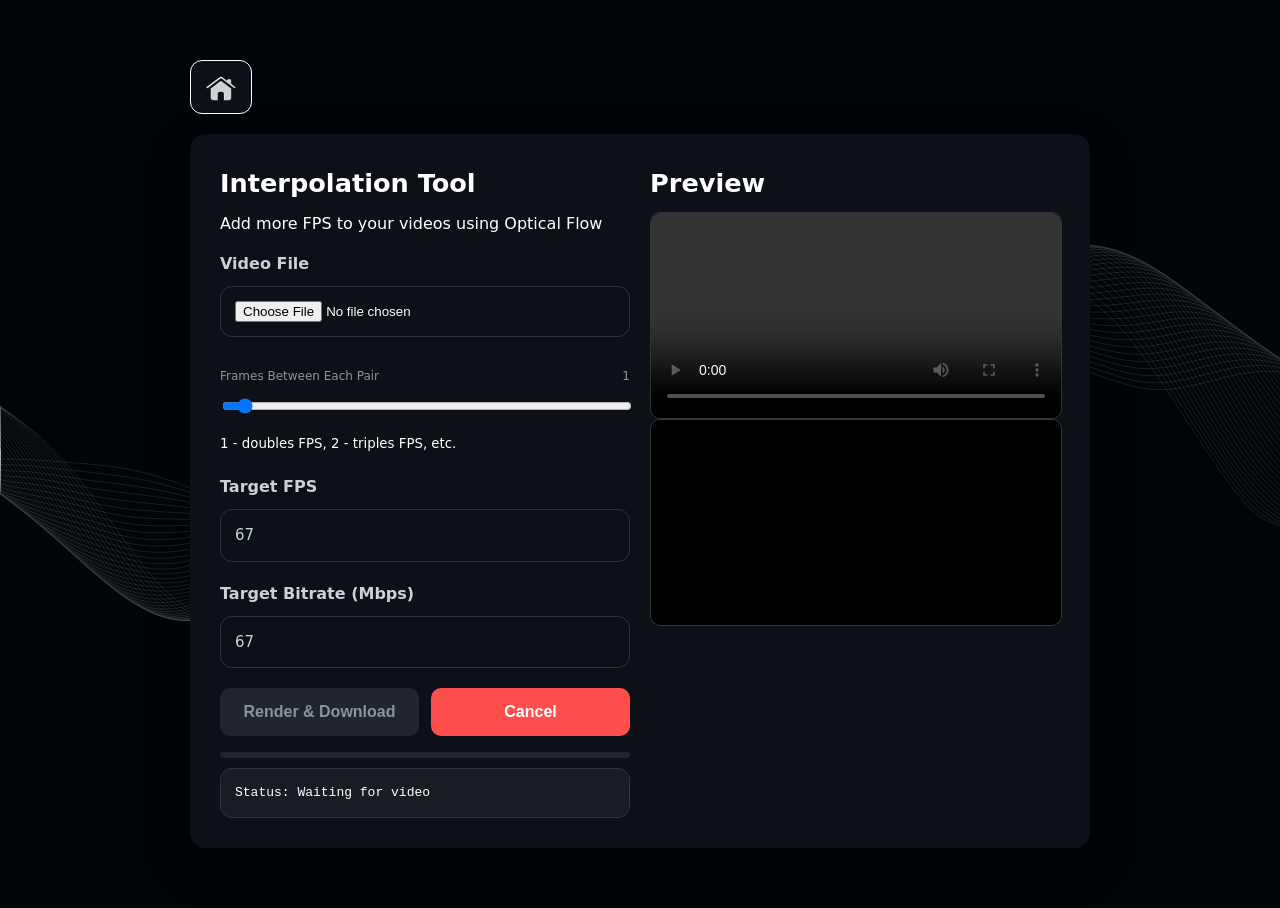
==== interpolation.html @ 07b0de8c "yes" ====
<!DOCTYPE html>
<html lang="en">
<head>
  <meta charset="UTF-8">
  <meta name="viewport" content="width=device-width, initial-scale=1.0">
  <title>voxzymi</title>
  <style>
    body { font-family: Inter, system-ui, sans-serif; line-height: 1.5; max-width: 900px; margin: 40px auto; padding: 20px; background: #010409; color: #ffffff; }
    .home-nav { display: flex; justify-content: flex-start; margin-bottom: 20px; }
    .home-link { display: inline-flex; align-items: center; padding: 10px 14px; border-radius: 12px; background: #0d1117; border: 1px solid #ffffff; color: #ffffff; text-decoration: none; transition: background 0.2s ease, transform 0.2s ease, border-color 0.2s ease; }
    .home-link:hover { background: #161b22; transform: translateY(-1px); border-color: #ffffff; }
    .home-link img { width: 32px; height: auto; filter: invert(1); }
    .container { background: #0d1117; padding: 30px; border-radius: 16px; box-shadow: 0 18px 48px rgba(0, 0, 0, 0.18); }
    .panel { background: transparent; padding: 0; border: none; }
    .panel h1 { margin: 0 0 10px; font-size: 1.6rem; }
    .panel p { margin: 0 0 16px; color: #ffffff; }
    .input-group { margin-bottom: 20px; }
    label { display: block; font-weight: 700; margin-bottom: 10px; color: #c9d1d9; }
    input[type="file"], select, input[type="range"] { width: 100%; padding: 14px; margin-bottom: 10px; border: 1px solid #30363d; border-radius: 12px; box-sizing: border-box; background: #0b1117; color: #ffffff; }
    .display-value { width: 100%; padding: 14px; margin-bottom: 10px; border: 1px solid #30363d; border-radius: 12px; box-sizing: border-box; background: #0b1117; color: #c9d1d9; font-size: 15px; }
    input[type="range"] { height: 24px; cursor: pointer; }
    .control-row { display: flex; flex-wrap: wrap; gap: 12px; align-items: center; }
    .control-row > * { flex: 1 1 180px; }
    button { background: #ffffff; color: #010409; border: none; padding: 15px 18px; border-radius: 10px; cursor: pointer; font-size: 16px; font-weight: 700; transition: background 0.2s ease, transform 0.2s ease, box-shadow 0.2s ease; }
    button:hover:not(:disabled) { background: #f7f7f7; transform: translateY(-1px); box-shadow: 0 12px 24px rgba(255, 255, 255, 0.18); }
    button:disabled { background: #21262d; color: #8b949e; cursor: not-allowed; box-shadow: none; transform: none; }
    button.danger { background: #ff4e4e; color: #ffffff; }
    button.danger:hover:not(:disabled) { background: #ff6666; }
    video, canvas { width: 100%; max-height: 520px; border-radius: 10px; background: #000; border: 1px solid #30363d; display: block; }
    .status { font-family: monospace; padding: 14px; border-radius: 12px; background: rgba(255,255,255,0.05); border: 1px solid #30363d; color: #ffffff; white-space: pre-wrap; }
    .slider-label { display: flex; justify-content: space-between; font-size: 12px; color: #8b949e; margin-bottom: 4px; }
    .progress-bar-wrap { height: 6px; background: #21262d; border-radius: 3px; margin: 10px 0; overflow: hidden; }
    .progress-bar { height: 100%; width: 0%; background: #ffffff; border-radius: 3px; transition: width 0.1s; }
    .background-canvas {
      position: fixed;
      inset: 0;
      width: 100%;
      height: 100%;
      z-index: -1;
      pointer-events: none;
      background: transparent;
      max-height: none;
      border: none;
      border-radius: 0;
    }
    @media (min-width: 900px) { .container { display: grid; grid-template-columns: 1fr 1fr; gap: 20px; } }
  </style>
</head>
<body>
<canvas id="backgroundCanvas" class="background-canvas"></canvas>

<div class="home-nav">
  <a href="index.html" class="home-link">
    <img src="logo/home.png" alt="Home">
  </a>
</div>

<div class="container">
  <div class="panel">
    <h1>Interpolation Tool</h1>
    <p>Add more FPS to your videos using Optical Flow</p>

    <div class="input-group">
      <label for="videoUpload">Video File</label>
      <input id="videoUpload" type="file" accept="video/*">
    </div>

    

    <div class="input-group">
      <div class="slider-label">
        <span>Frames Between Each Pair</span>
        <span id="extraFramesValue">1</span>
      </div>
      <input id="extraFrames" type="range" min="1" max="7" step="1" value="1">
      <small style="color:#ffffff;">
        1 - doubles FPS, 2 - triples FPS, etc.
      </small>
    </div>

    <div class="input-group">
      <label for="sourceFpsDisplay">Target FPS</label>
      <div id="sourceFpsDisplay" class="display-value">67</div>
    </div>

    <div class="input-group">
      <label for="bitrateDisplay">Target Bitrate (Mbps)</label>
      <div id="bitrateDisplay" class="display-value">67</div>
    </div>

    <div class="control-row" style="margin-bottom:16px;">
      <button id="renderBtn" disabled>Render &amp; Download</button>
      <button id="cancelBtn" disabled class="danger">Cancel</button>
    </div>

    <div class="progress-bar-wrap"><div class="progress-bar" id="progressBar"></div></div>
    <div class="status" id="statusText">Status: Waiting for video</div>
  </div>

  <div class="panel">
    <h1>Preview</h1>
    
    <video id="videoPlayer" controls playsinline></video>
    <canvas id="workCanvas" hidden></canvas>
  </div>
</div>

<script src="webm-muxer.js"></script>
<script>
  const videoUpload   = document.getElementById('videoUpload');
  const extraFrames   = document.getElementById('extraFrames');
  const extraFramesVal= document.getElementById('extraFramesValue');
  const bitrateDisplay= document.getElementById('bitrateDisplay');
  const sourceFpsDisplay = document.getElementById('sourceFpsDisplay');
  const renderBtn     = document.getElementById('renderBtn');
  const cancelBtn     = document.getElementById('cancelBtn');
  const statusText    = document.getElementById('statusText');
  const progressBar   = document.getElementById('progressBar');
  const videoPlayer   = document.getElementById('videoPlayer');
  const workCanvas    = document.getElementById('workCanvas');
  const ctx           = workCanvas.getContext('2d');

  const hiddenVideo = document.createElement('video');
  hiddenVideo.playsInline = true;
  hiddenVideo.muted = true;
  hiddenVideo.crossOrigin = 'anonymous';
  hiddenVideo.style.display = 'none';
  document.body.appendChild(hiddenVideo);

  let videoURL = null;
  let cancelled = false;
  let detectedFps = 30;
  let originalBitrate = 50;
  let decodedAudioBuffer = null;
  const supportsWebCodecs = typeof VideoEncoder !== 'undefined' &&
    typeof AudioEncoder !== 'undefined' &&
    typeof VideoFrame !== 'undefined' &&
    typeof WebMMuxer !== 'undefined';

  function setStatus(msg) { statusText.textContent = 'Status: ' + msg; }
  function setProgress(p) { progressBar.style.width = Math.min(100, Math.max(0, p * 100)).toFixed(1) + '%'; }

  async function decodeAudioFile(file) {
    const arrayBuffer = await file.arrayBuffer();
    const context = new AudioContext();
    try {
      return await context.decodeAudioData(arrayBuffer);
    } finally {
      context.close();
    }
  }

  async function resampleAudioBuffer(buffer, targetRate) {
    if (buffer.sampleRate === targetRate) return buffer;
    const offline = new OfflineAudioContext(buffer.numberOfChannels, Math.ceil(buffer.duration * targetRate), targetRate);
    const source = offline.createBufferSource();
    source.buffer = buffer;
    source.connect(offline.destination);
    source.start(0);
    return offline.startRendering();
  }

  function createAudioDataChunk(buffer, offset, frameCount, timestamp) {
    const channels = buffer.numberOfChannels;
    const interleaved = new Float32Array(frameCount * channels);
    for (let i = 0; i < frameCount; i++) {
      for (let c = 0; c < channels; c++) {
        interleaved[i * channels + c] = buffer.getChannelData(c)[offset + i];
      }
    }
    return new AudioData({
      format: 'f32',
      sampleRate: buffer.sampleRate,
      numberOfChannels: channels,
      numberOfFrames: frameCount,
      timestamp,
      data: interleaved
    });
  }

  async function encodeAudioBuffer(buffer, muxer) {
    const sampleRate = 48000;
    const target = buffer.sampleRate === sampleRate ? buffer : await resampleAudioBuffer(buffer, sampleRate);
    const channels = target.numberOfChannels;
    const chunkSize = 2048;

    const audioEncoder = new AudioEncoder({
      output: (chunk, meta) => muxer.addAudioChunk(chunk, meta),
      error: (e) => console.error('AudioEncoder error', e)
    });

    audioEncoder.configure({
      codec: 'opus',
      sampleRate,
      numberOfChannels: channels,
      bitrate: 128000
    });

    const frames = target.length;
    for (let offset = 0; offset < frames; offset += chunkSize) {
      const frameCount = Math.min(chunkSize, frames - offset);
      const timestamp = Math.round((offset / sampleRate) * 1_000_000);
      const audioData = createAudioDataChunk(target, offset, frameCount, timestamp);
      audioEncoder.encode(audioData);
      audioData.close();
    }

    await audioEncoder.flush();
    audioEncoder.close();
  }

  function lockButtonsAtStartup() {
    renderBtn.disabled = true;
    cancelBtn.disabled = true;
    setStatus('Loading');

    const unlock = () => {
      renderBtn.disabled = !videoUpload.files.length;
      cancelBtn.disabled = true;
      setStatus('Waiting for video');
    };

    if (document.readyState === 'complete') {
      unlock();
    } else {
      window.addEventListener('load', unlock, { once: true });
    }
  }

  lockButtonsAtStartup();

  function once(el, evt) {
    return new Promise((resolve, reject) => {
      const ok  = () => { el.removeEventListener(evt,   ok);  el.removeEventListener('error', err); resolve(); };
      const err = () => { el.removeEventListener(evt,   ok);  el.removeEventListener('error', err); reject(new Error('media error')); };
      el.addEventListener(evt,   ok);
      el.addEventListener('error', err);
    });
  }

  extraFrames.addEventListener('input', () => {
    bitrateDisplay.textContent = (parseInt(extraFrames.value) + 1) * originalBitrate;
    extraFramesVal.textContent = extraFrames.value;
  });

  videoUpload.addEventListener('change', async () => {
    const file = videoUpload.files[0];
    if (!file) return;
    if (videoURL) URL.revokeObjectURL(videoURL);
    videoURL = URL.createObjectURL(file);

    videoPlayer.src = videoURL;
    hiddenVideo.src = videoURL;

    setStatus('Loading metadata…');
    setProgress(0);

    try {
      await once(videoPlayer, 'loadedmetadata');
      await once(hiddenVideo, 'loadedmetadata');
      decodedAudioBuffer = await decodeAudioFile(file);
    } catch (error) {
      decodedAudioBuffer = null;
    }

    workCanvas.width  = videoPlayer.videoWidth;
    workCanvas.height = videoPlayer.videoHeight;

    detectedFps = await estimateVideoFramerate(hiddenVideo);
    sourceFpsDisplay.textContent = detectedFps.toFixed(1);
    const estimatedBitrate = estimateBitrateMbps(file, hiddenVideo.duration);
    originalBitrate = estimatedBitrate;
    bitrateDisplay.textContent = originalBitrate * (parseInt(extraFrames.value) + 1);

    setStatus(`Loaded: ${file.name}  |  ${hiddenVideo.videoWidth}×${hiddenVideo.videoHeight}  |  ${hiddenVideo.duration.toFixed(2)}s | Input bitrate: ${originalBitrate} Mbps`);
    renderBtn.disabled = false;
  });

  cancelBtn.addEventListener('click', () => {
    cancelled = true;
    cancelBtn.disabled = true;
    setStatus('Cancelling render');
  });

  renderBtn.addEventListener('click', startRender);

  async function startRender() {
    if (!videoURL) { setStatus('Please load a video first'); return; }

    cancelled = false;
    renderBtn.disabled = true;
    cancelBtn.disabled = false;
    setProgress(0);

    const extra         = parseInt(extraFrames.value, 10);
    const srcFps         = detectedFps || 30;
    const outFps         = srcFps * (extra + 1);

    const preserveBitrate = Math.round(originalBitrate * outFps / srcFps);
    bitrateDisplay.textContent = preserveBitrate;

    setStatus(`Starting render…\nUsing bitrate: ${preserveBitrate} Mbps`);

    const W = hiddenVideo.videoWidth;
    const H = hiddenVideo.videoHeight;
    const duration  = hiddenVideo.duration;
    const totalSrc  = Math.round(duration * srcFps);

    const capCanvas = document.createElement('canvas');
    capCanvas.width = W; capCanvas.height = H;
    const capCtx    = capCanvas.getContext('2d');

    const frames = [];

    for (let i = 0; i <= totalSrc; i++) {
      if (cancelled) { finishCancelled(); return; }

      const t = Math.min(duration, i / srcFps);
      hiddenVideo.currentTime = t;
      try { await once(hiddenVideo, 'seeked'); } catch { break; }

      capCtx.drawImage(hiddenVideo, 0, 0, W, H);
      frames.push(await createImageBitmap(capCanvas));

      setProgress((i / totalSrc) * 0.5);         
      setStatus(`Collecting frames: ${i}/${totalSrc}  (${srcFps} fps source)`);
    }

    if (frames.length < 2) { setStatus('Not enough frames collected'); resetUI(); return; }

    if (!supportsWebCodecs || typeof AudioEncoder === 'undefined') {
      setStatus('WebCodecs audio/video capture is not available in this browser');
      resetUI();
      return;
    }

    workCanvas.hidden = false;

    const hasAudio = decodedAudioBuffer !== null;
    const muxerOptions = {
      target: new WebMMuxer.ArrayBufferTarget(),
      video: {
        codec: 'V_VP9',
        width: W,
        height: H,
        frameRate: outFps
      }
    };

    if (hasAudio) {
      muxerOptions.audio = {
        codec: 'A_OPUS',
        sampleRate: 48000,
        numberOfChannels: decodedAudioBuffer.numberOfChannels,
        bitrate: 128000
      };
    }

    const muxer = new WebMMuxer.Muxer(muxerOptions);
    const audioPromise = hasAudio ? encodeAudioBuffer(decodedAudioBuffer, muxer) : Promise.resolve();

    const encoder = new VideoEncoder({
      output: (chunk, meta) => muxer.addVideoChunk(chunk, meta),
      error: (e) => console.error('VideoEncoder error ', e)
    });

    encoder.configure({
      codec: 'vp09.00.10.08',
      width: W,
      height: H,
      bitrate: preserveBitrate * 1_000_000,
      framerate: outFps
    });

    hiddenVideo.currentTime = 0;
    hiddenVideo.muted = true;
    await hiddenVideo.play().catch(() => {});

    const frameInterval = 1000 / outFps;
    const segCount      = frames.length - 1;
    const totalOutFrames= segCount * (extra + 1);
    let drawnFrames     = 0;

    const flowOptions = {
      blockSize: Math.max(16, Math.min(32, Math.floor(Math.max(W, H) / 64))),
      searchRadius: 8
    };

    for (let seg = 0; seg < segCount; seg++) {
      if (cancelled) break;

      const start = frames[seg];
      const end   = frames[seg + 1];

      setStatus(`Computing optical flow for segment ${seg + 1}/${segCount}`);
      const flowData = computeOpticalFlow(start, end, W, H, flowOptions.blockSize, flowOptions.searchRadius);

      for (let step = 0; step <= extra; step++) {
        if (cancelled) break;

        const t = step / (extra + 1);
        renderInterpolatedFrame(start, end, flowData, t, W, H, ctx);

        const timestamp = drawnFrames * 1000000 / outFps;
        const frame = new VideoFrame(workCanvas, { timestamp });
        encoder.encode(frame, { keyFrame: drawnFrames === 0 });
        frame.close();

        drawnFrames++;
        const overallProgress = 0.5 + (drawnFrames / totalOutFrames) * 0.5;
        setProgress(overallProgress);
        setStatus(
          `Rendering frame ${drawnFrames}/${totalOutFrames}\n` +
          `Segment ${seg + 1}/${segCount}, interp step ${step}/${extra}\n` +
          `Output: ${outFps} fps`
        );

        await new Promise(r => setTimeout(r, frameInterval));
      }
    }

    hiddenVideo.pause();
    await audioPromise;

    await encoder.flush();
    encoder.close();
    muxer.finalize();

    if (cancelled) { finishCancelled(); return; }

    const blob = new Blob([muxer.target.buffer], { type: 'video/webm' });
    const url  = URL.createObjectURL(blob);
    const a    = document.createElement('a');
    a.href     = url;
    a.download = `interpolated_${srcFps}to${outFps}fps_${Date.now()}.webm`;
    a.click();
    setStatus(`Done!\n${srcFps}fps  →  ${outFps}fps`);

    setProgress(1);
    resetUI();
  }


  function finishCancelled() {
    setStatus('Render cancelled.');
    setProgress(0);
    resetUI();
  }

  function resetUI() {
    renderBtn.disabled = false;
    cancelBtn.disabled = true;
    workCanvas.hidden  = true;
  }

  function estimateVideoFramerate(video) {
    return new Promise(resolve => {
      const fallback = () => {
        let lastTime = video.currentTime;
        let frames = 0;
        const start = performance.now();
        function loop() {
          if (cancelled) return resolve(30);
          const now = performance.now();
          if (video.currentTime !== lastTime) {
            frames++;
            lastTime = video.currentTime;
          }
          if (now - start < 1000) {
            requestAnimationFrame(loop);
          } else {
            resolve(Math.max(24, Math.min(120, Math.round(frames))));
          }
        }
        video.currentTime = 0;
        video.muted = true;
        video.play().then(() => requestAnimationFrame(loop)).catch(() => resolve(30));
      };

      if (typeof video.requestVideoFrameCallback === 'function') {
        let lastMediaTime = null;
        let samples = [];
        let count = 0;

        const onFrame = (_, meta) => {
          if (lastMediaTime !== null) {
            samples.push(meta.mediaTime - lastMediaTime);
          }
          lastMediaTime = meta.mediaTime;
          count += 1;
          if (count < 12) {
            video.requestVideoFrameCallback(onFrame);
          } else {
            const avg = samples.length ? samples.reduce((a, b) => a + b, 0) / samples.length : 1 / 30;
            resolve(Math.max(24, Math.min(120, Math.round(1 / avg))));
          }
        };

        video.currentTime = 0;
        video.muted = true;
        video.play().then(() => video.requestVideoFrameCallback(onFrame)).catch(fallback);
      } else {
        fallback();
      }
    });
  }

  function estimateBitrateMbps(file, duration) {
    if (!duration || duration <= 0) return 50;
    return Math.max(1, Math.round((file.size * 8) / duration / 1_000_000));
  }

  function getImageDataFromBitmap(bitmap, width, height) {
    const tmp = document.createElement('canvas');
    tmp.width = width;
    tmp.height = height;
    const tmpCtx = tmp.getContext('2d');
    tmpCtx.drawImage(bitmap, 0, 0, width, height);
    return tmpCtx.getImageData(0, 0, width, height);
  }

  function createGrayscale(imageData) {
    const { data, width, height } = imageData;
    const gray = new Float32Array(width * height);
    for (let i = 0, j = 0; i < data.length; i += 4, j++) {
      gray[j] = 0.299 * data[i] + 0.587 * data[i + 1] + 0.114 * data[i + 2];
    }
    return gray;
  }

  function clamp(value, min, max) {
    return Math.max(min, Math.min(max, value));
  }

  function sampleRGBA(pixels, width, height, x, y) {
    x = clamp(x, 0, width - 1);
    y = clamp(y, 0, height - 1);

    const x0 = Math.floor(x);
    const y0 = Math.floor(y);
    const x1 = Math.min(x0 + 1, width - 1);
    const y1 = Math.min(y0 + 1, height - 1);

    const hx = x - x0;
    const hy = y - y0;
    const w00 = (1 - hx) * (1 - hy);
    const w01 = hx * (1 - hy);
    const w10 = (1 - hx) * hy;
    const w11 = hx * hy;

    const i00 = (y0 * width + x0) * 4;
    const i01 = (y0 * width + x1) * 4;
    const i10 = (y1 * width + x0) * 4;
    const i11 = (y1 * width + x1) * 4;

    return [
      pixels[i00] * w00 + pixels[i01] * w01 + pixels[i10] * w10 + pixels[i11] * w11,
      pixels[i00 + 1] * w00 + pixels[i01 + 1] * w01 + pixels[i10 + 1] * w10 + pixels[i11 + 1] * w11,
      pixels[i00 + 2] * w00 + pixels[i01 + 2] * w01 + pixels[i10 + 2] * w10 + pixels[i11 + 2] * w11,
      pixels[i00 + 3] * w00 + pixels[i01 + 3] * w01 + pixels[i10 + 3] * w10 + pixels[i11 + 3] * w11
    ];
  }

  function computeOpticalFlow(startBitmap, endBitmap, width, height, blockSize, searchRadius) {
    const startImage = getImageDataFromBitmap(startBitmap, width, height);
    const endImage = getImageDataFromBitmap(endBitmap, width, height);
    const startGray = createGrayscale(startImage);
    const endGray = createGrayscale(endImage);

    const blocksX = Math.ceil(width / blockSize);
    const blocksY = Math.ceil(height / blockSize);
    const flow = new Float32Array(blocksX * blocksY * 2);

    for (let by = 0; by < blocksY; by++) {
      for (let bx = 0; bx < blocksX; bx++) {
        const x0 = bx * blockSize;
        const y0 = by * blockSize;
        const bw = Math.min(blockSize, width - x0);
        const bh = Math.min(blockSize, height - y0);

        let bestError = Infinity;
        let bestDx = 0;
        let bestDy = 0;

        for (let dy = -searchRadius; dy <= searchRadius; dy++) {
          for (let dx = -searchRadius; dx <= searchRadius; dx++) {
            let error = 0;

            for (let y = 0; y < bh && error < bestError; y++) {
              const row = (y0 + y) * width;
              for (let x = 0; x < bw; x++) {
                const sx = x0 + x;
                const sy = y0 + y;
                const tx = clamp(sx + dx, 0, width - 1);
                const ty = clamp(sy + dy, 0, height - 1);
                const diff = startGray[row + sx] - endGray[ty * width + tx];
                error += diff * diff;
              }
            }

            if (error < bestError) {
              bestError = error;
              bestDx = dx;
              bestDy = dy;
            }
          }
        }

        const index = (by * blocksX + bx) * 2;
        flow[index] = bestDx;
        flow[index + 1] = bestDy;
      }
    }

    return { startImage, endImage, blocksX, blocksY, blockSize, flow };
  }

  function renderInterpolatedFrame(startBitmap, endBitmap, flowData, t, width, height, ctx) {
    if (t === 0) {
      ctx.drawImage(startBitmap, 0, 0);
      return;
    }

    const output = ctx.createImageData(width, height);
    const outData = output.data;
    const { startImage, endImage, blocksX, blocksY, blockSize, flow } = flowData;
    const startPixels = startImage.data;
    const endPixels = endImage.data;

    for (let by = 0; by < blocksY; by++) {
      for (let bx = 0; bx < blocksX; bx++) {
        const x0 = bx * blockSize;
        const y0 = by * blockSize;
        const dx = flow[(by * blocksX + bx) * 2];
        const dy = flow[(by * blocksX + bx) * 2 + 1];

        for (let y = 0; y < blockSize; y++) {
          const py = y0 + y;
          if (py >= height) break;

          for (let x = 0; x < blockSize; x++) {
            const px = x0 + x;
            if (px >= width) break;

            const sx = px - dx * t;
            const sy = py - dy * t;
            const ex = px + dx * (1 - t);
            const ey = py + dy * (1 - t);

            const startColor = sampleRGBA(startPixels, width, height, sx, sy);
            const endColor = sampleRGBA(endPixels, width, height, ex, ey);
            const idx = (py * width + px) * 4;
            const invT = 1 - t;

            outData[idx]     = startColor[0] * invT + endColor[0] * t;
            outData[idx + 1] = startColor[1] * invT + endColor[1] * t;
            outData[idx + 2] = startColor[2] * invT + endColor[2] * t;
            outData[idx + 3] = startColor[3] * invT + endColor[3] * t;
          }
        }
      }
    }

    ctx.putImageData(output, 0, 0);
  }
</script>
<script src="background.js"></script>
</body>
</html>
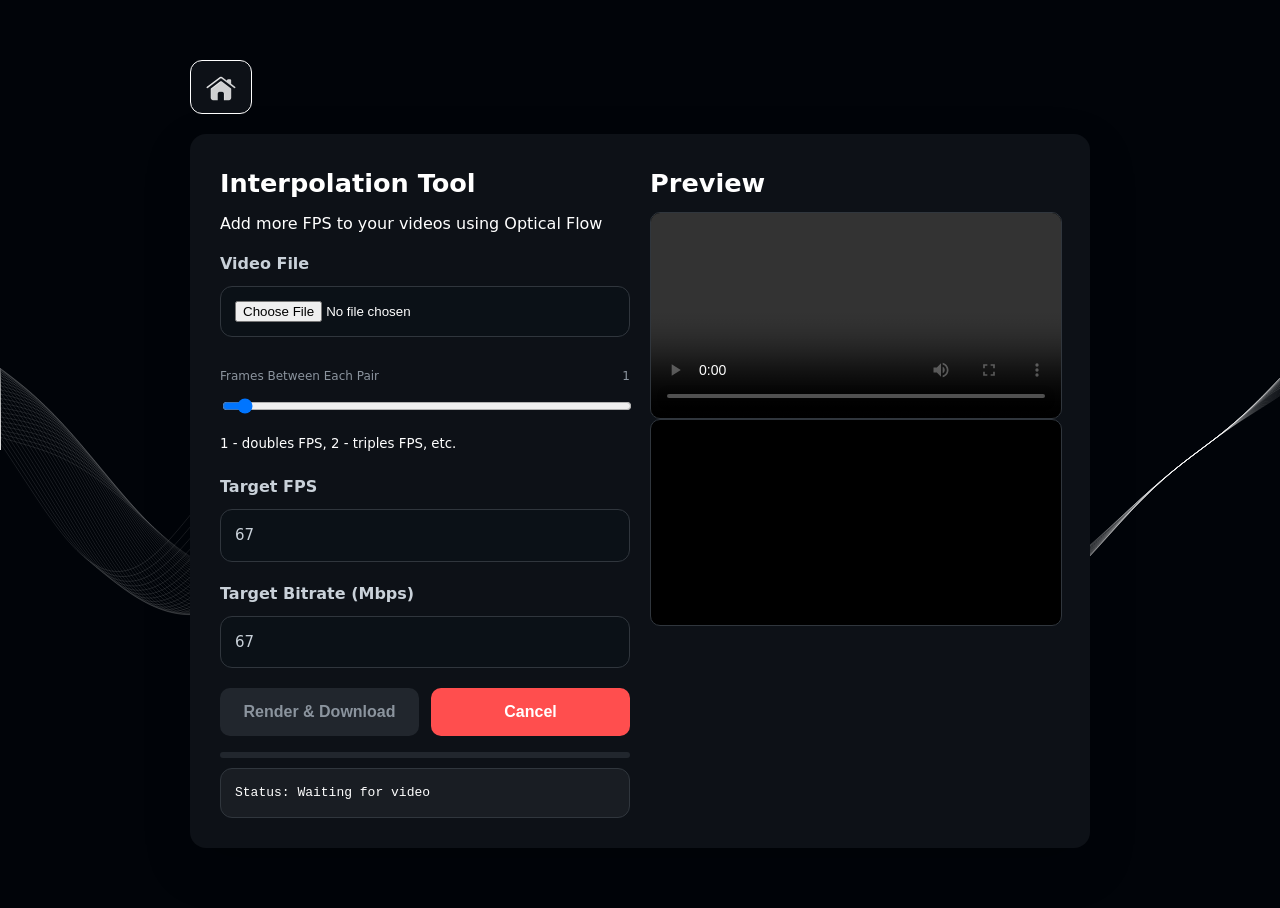
==== commit 75d493e5: "update fps" ====
--- a/interpolation.html
+++ b/interpolation.html
@@ -241,6 +241,7 @@
   extraFrames.addEventListener('input', () => {
     bitrateDisplay.textContent = (parseInt(extraFrames.value) + 1) * originalBitrate;
     extraFramesVal.textContent = extraFrames.value;
+    sourceFpsDisplay.textContent = detectedFps * (parseInt(extraFrames.value) + 1);
   });
 
   videoUpload.addEventListener('change', async () => {
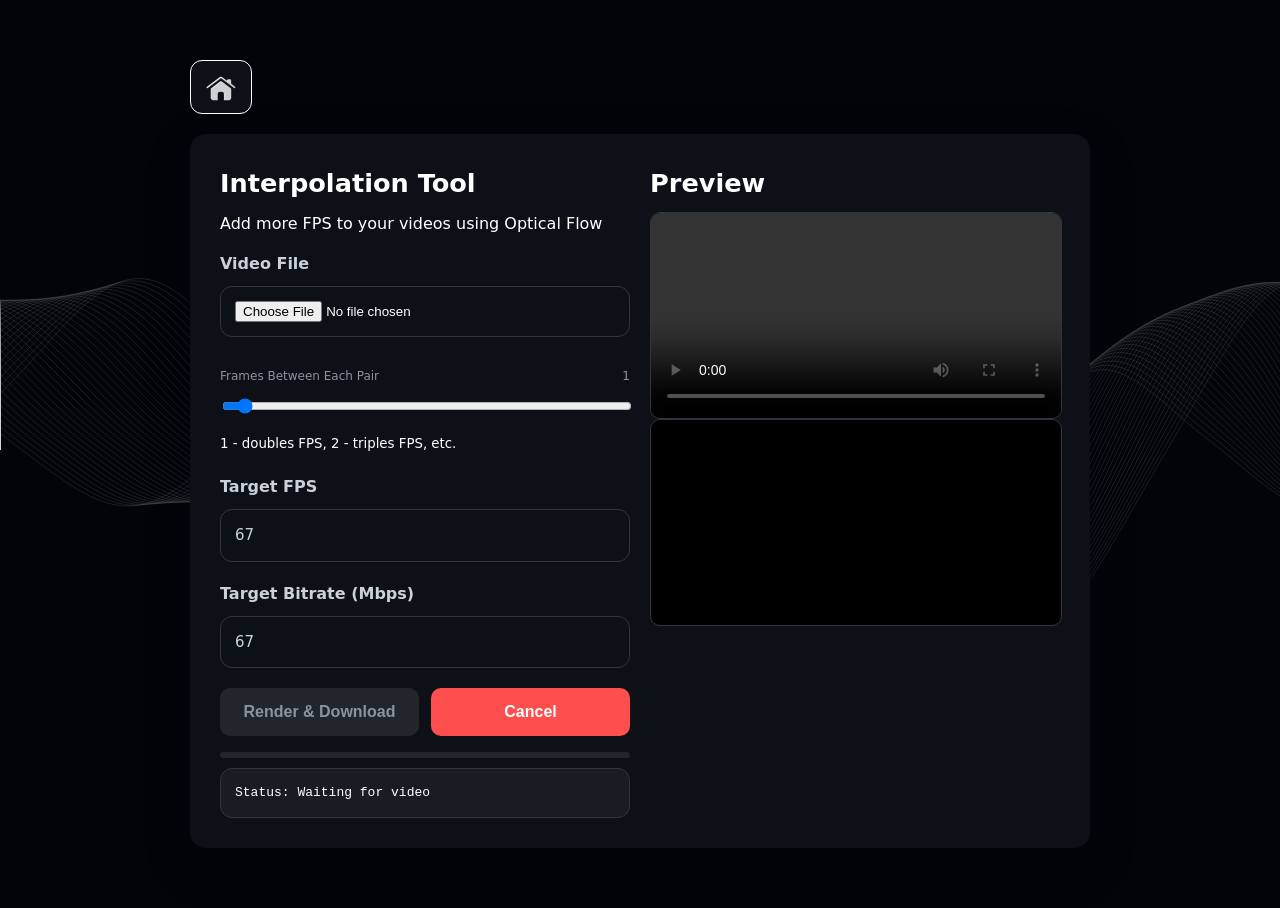
==== commit 0d6a4b3e: "added cool social stuff yes sigma" ====
--- a/interpolation.html
+++ b/interpolation.html
@@ -241,7 +241,7 @@
   extraFrames.addEventListener('input', () => {
     bitrateDisplay.textContent = (parseInt(extraFrames.value) + 1) * originalBitrate;
     extraFramesVal.textContent = extraFrames.value;
-    sourceFpsDisplay.textContent = detectedFps * (parseInt(extraFrames.value) + 1);
+    sourceFpsDisplay.textContent = (parseInt(extraFrames.value) + 1) * detectedFps;
   });
 
   videoUpload.addEventListener('change', async () => {
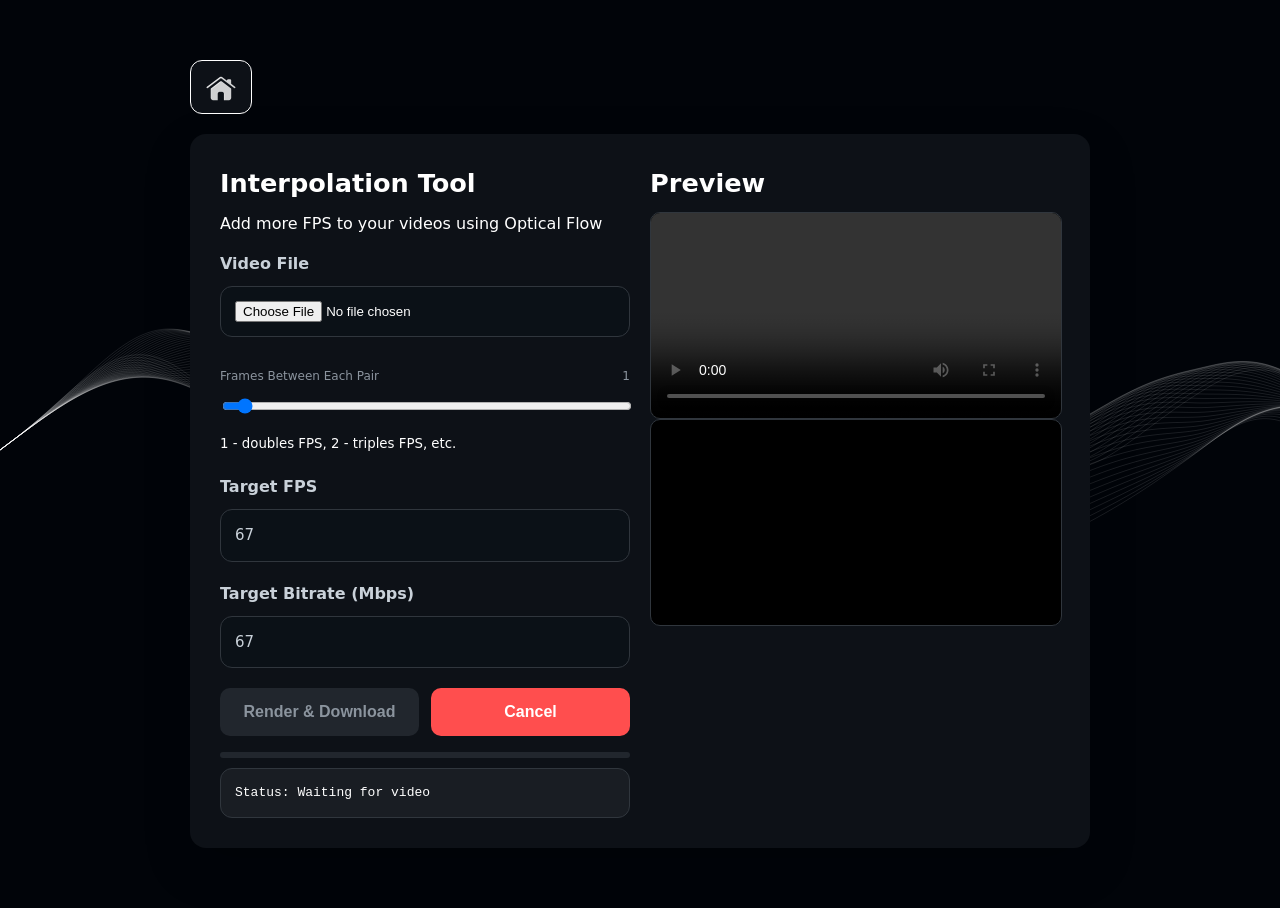
==== commit a9686170: "removed background removed background on interpolation page while rendering to save resources" ====
--- a/interpolation.html
+++ b/interpolation.html
@@ -288,6 +288,7 @@
   async function startRender() {
     if (!videoURL) { setStatus('Please load a video first'); return; }
 
+    window.setBackgroundEnabled?.(false);
     cancelled = false;
     renderBtn.disabled = true;
     cancelBtn.disabled = false;
@@ -452,6 +453,7 @@
     renderBtn.disabled = false;
     cancelBtn.disabled = true;
     workCanvas.hidden  = true;
+    window.setBackgroundEnabled?.(true);
   }
 
   function estimateVideoFramerate(video) {
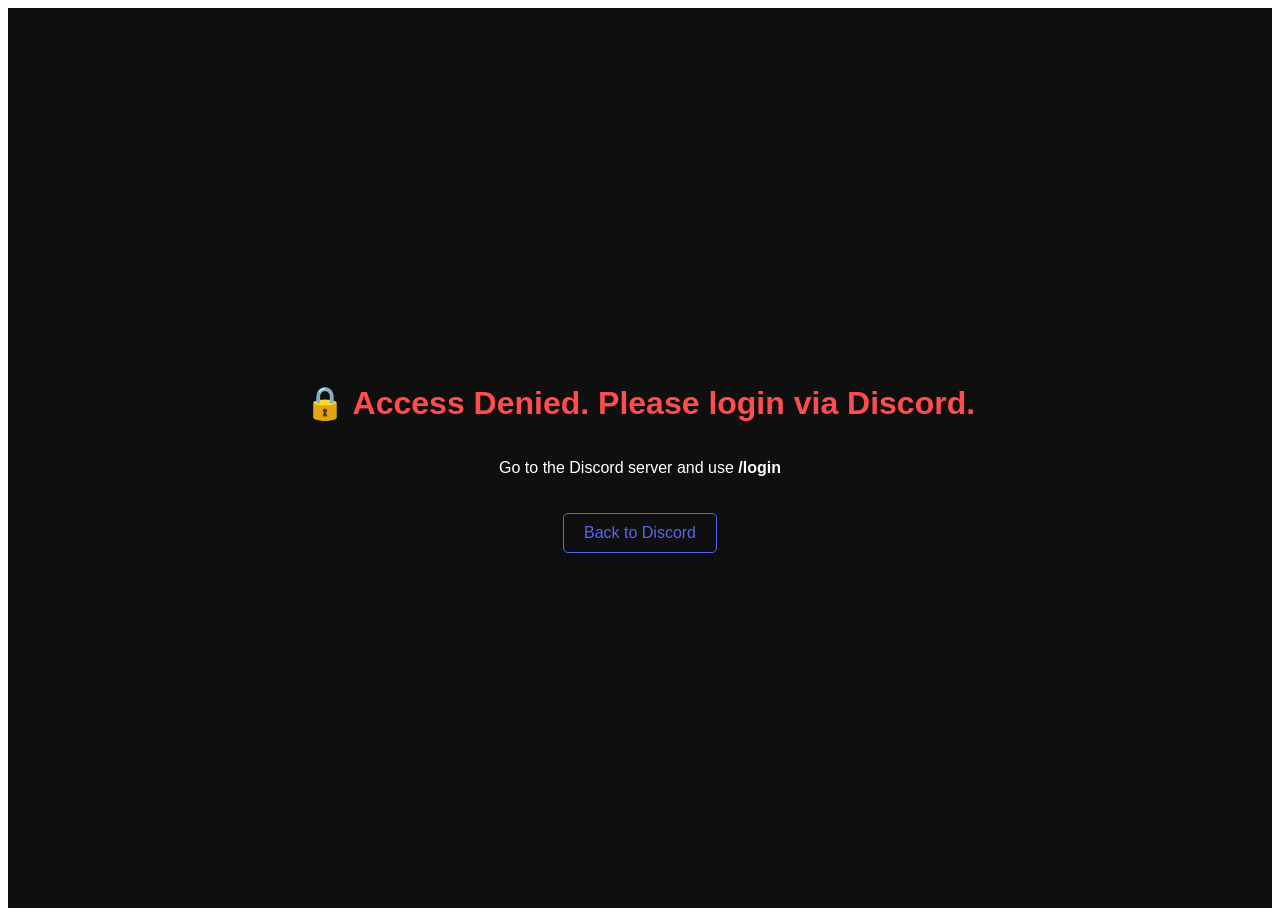
==== commit 493c9fb2: "auth-guard.js" ====
--- a/interpolation.html
+++ b/interpolation.html
@@ -1,4 +1,5 @@
 <!DOCTYPE html>
+<script src="auth-guard.js"></script>
 <html lang="en">
 <head>
   <meta charset="UTF-8">
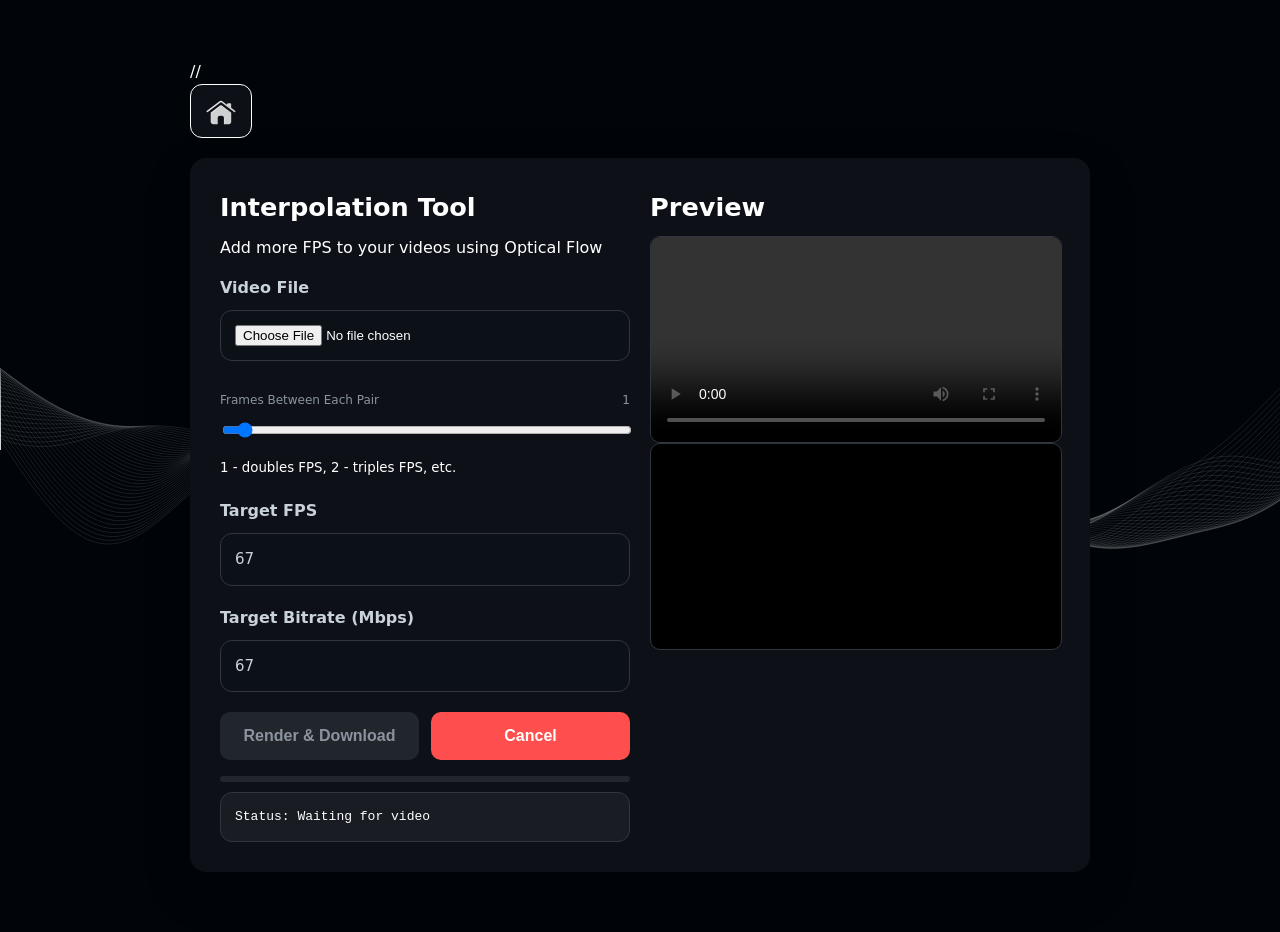
==== commit 0155a95e: "s" ====
--- a/interpolation.html
+++ b/interpolation.html
@@ -1,11 +1,11 @@
 <!DOCTYPE html>
-<script src="auth-guard.js"></script>
-<html lang="en">
+<html lang="en"><head>
+//<script src="auth-guard.js"></script>
 <head>
   <meta charset="UTF-8">
   <meta name="viewport" content="width=device-width, initial-scale=1.0">
-  <title>voxzymi</title>
-  <style>
+  <title>voxzymi</title></head>
+<body>  <style>
     body { font-family: Inter, system-ui, sans-serif; line-height: 1.5; max-width: 900px; margin: 40px auto; padding: 20px; background: #010409; color: #ffffff; }
     .home-nav { display: flex; justify-content: flex-start; margin-bottom: 20px; }
     .home-link { display: inline-flex; align-items: center; padding: 10px 14px; border-radius: 12px; background: #0d1117; border: 1px solid #ffffff; color: #ffffff; text-decoration: none; transition: background 0.2s ease, transform 0.2s ease, border-color 0.2s ease; }
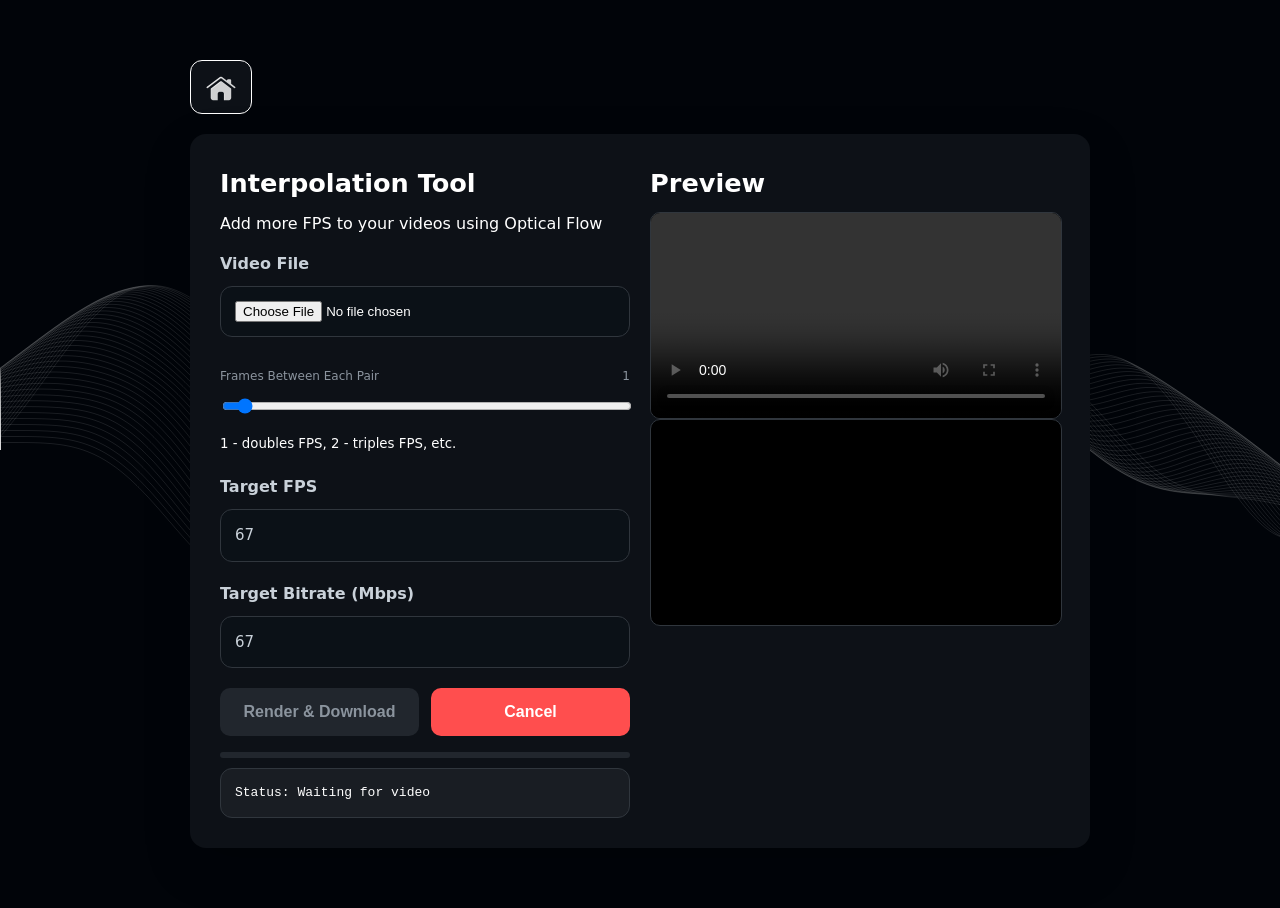
==== commit 68378490: "animations tuff hella tuff" ====
--- a/interpolation.html
+++ b/interpolation.html
@@ -1,11 +1,11 @@
 <!DOCTYPE html>
-<html lang="en"><head>
-//<script src="auth-guard.js"></script>
+<html lang="en">
 <head>
   <meta charset="UTF-8">
   <meta name="viewport" content="width=device-width, initial-scale=1.0">
-  <title>voxzymi</title></head>
-<body>  <style>
+  <title>voxzymi</title>
+  <link rel="stylesheet" href="animations.css">
+  <style>
     body { font-family: Inter, system-ui, sans-serif; line-height: 1.5; max-width: 900px; margin: 40px auto; padding: 20px; background: #010409; color: #ffffff; }
     .home-nav { display: flex; justify-content: flex-start; margin-bottom: 20px; }
     .home-link { display: inline-flex; align-items: center; padding: 10px 14px; border-radius: 12px; background: #0d1117; border: 1px solid #ffffff; color: #ffffff; text-decoration: none; transition: background 0.2s ease, transform 0.2s ease, border-color 0.2s ease; }
@@ -48,6 +48,8 @@
   </style>
 </head>
 <body>
+</head>
+<body>
 <canvas id="backgroundCanvas" class="background-canvas"></canvas>
 
 <div class="home-nav">
@@ -669,5 +671,6 @@
   }
 </script>
 <script src="background.js"></script>
+<script src="animations.js"></script>
 </body>
 </html>
--- a/animations.css
+++ b/animations.css
@@ -0,0 +1,92 @@
+/* Page Transition Animations */
+:root {
+    --transition-duration: 400ms;
+    --transition-easing: cubic-bezier(0.4, 0, 0.2, 1);
+}
+
+/* Disable any "animate-in" animations until JS marks the page ready.
+   Prevents double-play when elements include the class in static HTML. */
+body:not(.animations-ready) [class*="animate-in"] {
+    animation: none !important;
+    opacity: 0 !important;
+}
+
+@keyframes fadeIn { from { opacity: 0; } to { opacity: 1; } }
+@keyframes fadeOut { from { opacity: 1; } to { opacity: 0; } }
+@keyframes slideInLeft { from { opacity: 0; transform: translateX(-60px); } to { opacity: 1; transform: translateX(0); } }
+@keyframes slideInUp { from { opacity: 0; transform: translateY(40px); } to { opacity: 1; transform: translateY(0); } }
+@keyframes slideInDown { from { opacity: 0; transform: translateY(-40px); } to { opacity: 1; transform: translateY(0); } }
+@keyframes zoomIn { from { opacity: 0; transform: scale(0.95); } to { opacity: 1; transform: scale(1); } }
+@keyframes bounceIn {
+    0% { opacity: 0; transform: scale(0.3); }
+    50% { opacity: 1; transform: scale(1.05); }
+    70% { transform: scale(0.9); }
+    100% { opacity: 1; transform: scale(1); }
+}
+
+body.page-entering { animation: fadeIn var(--transition-duration) var(--transition-easing) forwards; }
+body.page-leaving { animation: fadeOut var(--transition-duration) var(--transition-easing) forwards; }
+
+/* FIXED: Prevent elements from flashing before animation starts */
+body.page-entering .about-panel:not(.animate-in),
+body.page-entering .container:not(.animate-in),
+body.page-entering .page-grid:not(.animate-in),
+body.page-entering .card:not(.animate-in),
+body.page-entering h1:not(.animate-in),
+body.page-entering h2:not(.animate-in),
+body.page-entering button:not(.animate-in) {
+    opacity: 0;
+}
+
+.page-grid.animate-in, .container.animate-in { animation: slideInUp 500ms var(--transition-easing) forwards; }
+.about-panel.animate-in { animation: slideInLeft 500ms var(--transition-easing) forwards; }
+
+.card.animate-in, .input-group.animate-in { animation: slideInUp 400ms var(--transition-easing) forwards; }
+.card.animate-in:nth-child(1) { animation-delay: 150ms; }
+.card.animate-in:nth-child(2) { animation-delay: 200ms; }
+.card.animate-in:nth-child(3) { animation-delay: 250ms; }
+.card.animate-in:nth-child(4) { animation-delay: 300ms; }
+.card.animate-in:nth-child(5) { animation-delay: 350ms; }
+.card.animate-in:nth-child(n+6) { animation-delay: 400ms; }
+
+h1.animate-in, h2.animate-in { animation: slideInDown 400ms var(--transition-easing) forwards; }
+button.animate-in { animation: bounceIn 600ms var(--transition-easing) forwards; animation-delay: 300ms; }
+
+.social-list a.animate-in { animation: zoomIn 400ms var(--transition-easing) forwards; }
+.social-list a.animate-in:nth-child(1) { animation-delay: 200ms; }
+.social-list a.animate-in:nth-child(2) { animation-delay: 300ms; }
+.social-list a.animate-in:nth-child(3) { animation-delay: 400ms; }
+
+.profile-photo.animate-in { animation: bounceIn 600ms var(--transition-easing) forwards; animation-delay: 100ms; }
+
+/* Smooth transitions for interactive elements */
+.card, .social-list a, .home-link, button {
+    transition: transform 0.3s var(--transition-easing), background-color 0.3s var(--transition-easing), box-shadow 0.3s var(--transition-easing);
+}
+
+/* ... keep your existing keyframes ... */
+
+/* FIXED: Hover Lift Effect */
+/* Replacing 'animation: float' with 'transform' prevents the re-triggering bug */
+.card:hover,
+.social-list a:hover,
+.home-link:hover {
+    transform: translateY(-8px);
+    transition: transform 0.3s cubic-bezier(0.4, 0, 0.2, 1);
+}
+
+/* Ensure buttons and cards have a base transition for smooth landing */
+.card,
+.social-list a,
+.home-link,
+button {
+    transition: transform 0.3s ease, background 0.3s ease, box-shadow 0.3s ease;
+}
+
+/* FIXED: Prevent "Flash" by hiding elements before JS starts the animation */
+body.page-entering .card:not(.animate-in),
+body.page-entering .about-panel:not(.animate-in),
+body.page-entering .container:not(.animate-in),
+body.page-entering h1:not(.animate-in) {
+    opacity: 0;
+}
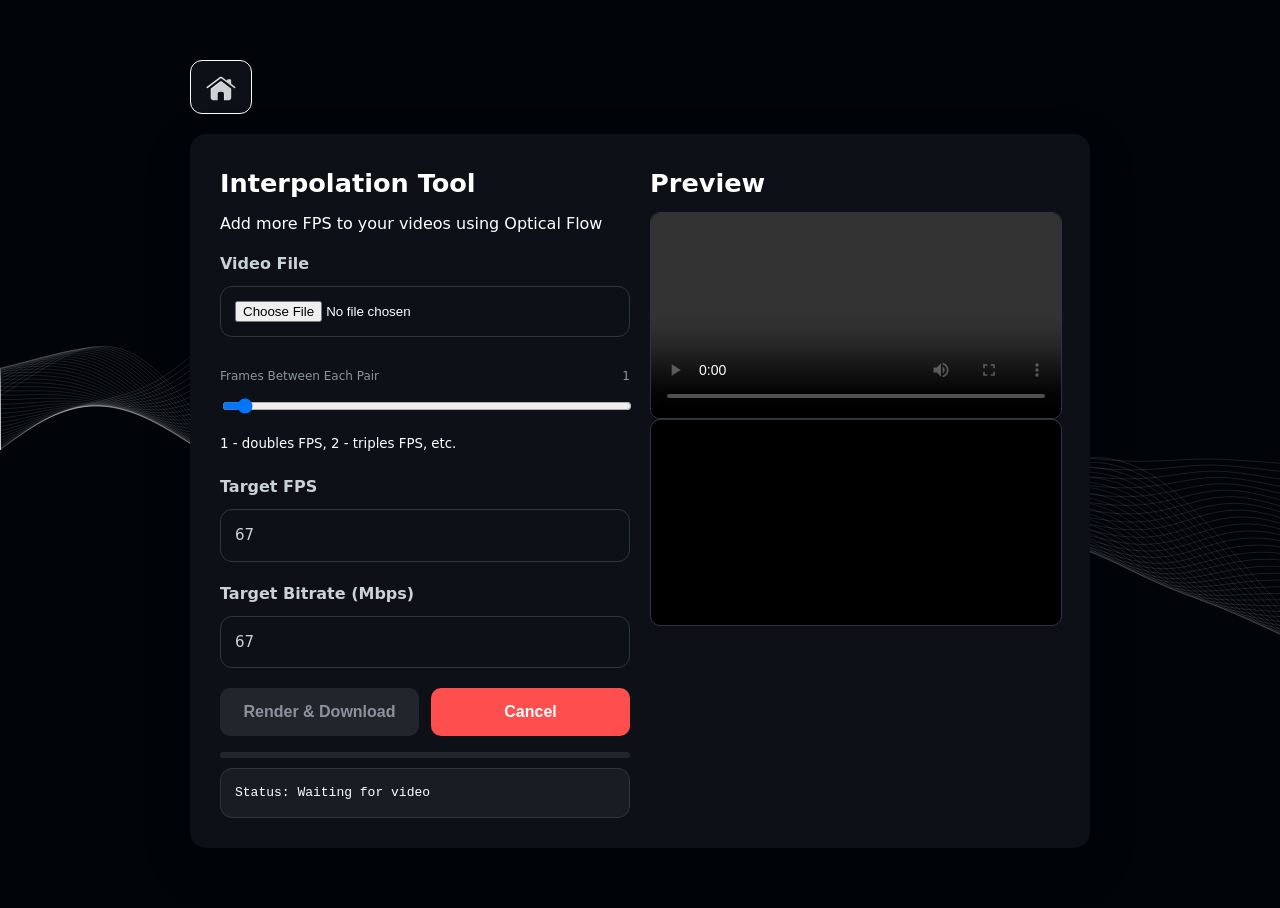
==== commit 1a0d2bc2: "optimized interpolation" ====
--- a/interpolation.html
+++ b/interpolation.html
@@ -1,37 +1,206 @@
 <!DOCTYPE html>
 <html lang="en">
+
 <head>
   <meta charset="UTF-8">
   <meta name="viewport" content="width=device-width, initial-scale=1.0">
   <title>voxzymi</title>
   <link rel="stylesheet" href="animations.css">
   <style>
-    body { font-family: Inter, system-ui, sans-serif; line-height: 1.5; max-width: 900px; margin: 40px auto; padding: 20px; background: #010409; color: #ffffff; }
-    .home-nav { display: flex; justify-content: flex-start; margin-bottom: 20px; }
-    .home-link { display: inline-flex; align-items: center; padding: 10px 14px; border-radius: 12px; background: #0d1117; border: 1px solid #ffffff; color: #ffffff; text-decoration: none; transition: background 0.2s ease, transform 0.2s ease, border-color 0.2s ease; }
-    .home-link:hover { background: #161b22; transform: translateY(-1px); border-color: #ffffff; }
-    .home-link img { width: 32px; height: auto; filter: invert(1); }
-    .container { background: #0d1117; padding: 30px; border-radius: 16px; box-shadow: 0 18px 48px rgba(0, 0, 0, 0.18); }
-    .panel { background: transparent; padding: 0; border: none; }
-    .panel h1 { margin: 0 0 10px; font-size: 1.6rem; }
-    .panel p { margin: 0 0 16px; color: #ffffff; }
-    .input-group { margin-bottom: 20px; }
-    label { display: block; font-weight: 700; margin-bottom: 10px; color: #c9d1d9; }
-    input[type="file"], select, input[type="range"] { width: 100%; padding: 14px; margin-bottom: 10px; border: 1px solid #30363d; border-radius: 12px; box-sizing: border-box; background: #0b1117; color: #ffffff; }
-    .display-value { width: 100%; padding: 14px; margin-bottom: 10px; border: 1px solid #30363d; border-radius: 12px; box-sizing: border-box; background: #0b1117; color: #c9d1d9; font-size: 15px; }
-    input[type="range"] { height: 24px; cursor: pointer; }
-    .control-row { display: flex; flex-wrap: wrap; gap: 12px; align-items: center; }
-    .control-row > * { flex: 1 1 180px; }
-    button { background: #ffffff; color: #010409; border: none; padding: 15px 18px; border-radius: 10px; cursor: pointer; font-size: 16px; font-weight: 700; transition: background 0.2s ease, transform 0.2s ease, box-shadow 0.2s ease; }
-    button:hover:not(:disabled) { background: #f7f7f7; transform: translateY(-1px); box-shadow: 0 12px 24px rgba(255, 255, 255, 0.18); }
-    button:disabled { background: #21262d; color: #8b949e; cursor: not-allowed; box-shadow: none; transform: none; }
-    button.danger { background: #ff4e4e; color: #ffffff; }
-    button.danger:hover:not(:disabled) { background: #ff6666; }
-    video, canvas { width: 100%; max-height: 520px; border-radius: 10px; background: #000; border: 1px solid #30363d; display: block; }
-    .status { font-family: monospace; padding: 14px; border-radius: 12px; background: rgba(255,255,255,0.05); border: 1px solid #30363d; color: #ffffff; white-space: pre-wrap; }
-    .slider-label { display: flex; justify-content: space-between; font-size: 12px; color: #8b949e; margin-bottom: 4px; }
-    .progress-bar-wrap { height: 6px; background: #21262d; border-radius: 3px; margin: 10px 0; overflow: hidden; }
-    .progress-bar { height: 100%; width: 0%; background: #ffffff; border-radius: 3px; transition: width 0.1s; }
+    body {
+      font-family: Inter, system-ui, sans-serif;
+      line-height: 1.5;
+      max-width: 900px;
+      margin: 40px auto;
+      padding: 20px;
+      background: #010409;
+      color: #ffffff;
+    }
+
+    .home-nav {
+      display: flex;
+      justify-content: flex-start;
+      margin-bottom: 20px;
+    }
+
+    .home-link {
+      display: inline-flex;
+      align-items: center;
+      padding: 10px 14px;
+      border-radius: 12px;
+      background: #0d1117;
+      border: 1px solid #ffffff;
+      color: #ffffff;
+      text-decoration: none;
+      transition: background 0.2s ease, transform 0.2s ease, border-color 0.2s ease;
+    }
+
+    .home-link:hover {
+      background: #161b22;
+      transform: translateY(-1px);
+      border-color: #ffffff;
+    }
+
+    .home-link img {
+      width: 32px;
+      height: auto;
+      filter: invert(1);
+    }
+
+    .container {
+      background: #0d1117;
+      padding: 30px;
+      border-radius: 16px;
+      box-shadow: 0 18px 48px rgba(0, 0, 0, 0.18);
+    }
+
+    .panel {
+      background: transparent;
+      padding: 0;
+      border: none;
+    }
+
+    .panel h1 {
+      margin: 0 0 10px;
+      font-size: 1.6rem;
+    }
+
+    .panel p {
+      margin: 0 0 16px;
+      color: #ffffff;
+    }
+
+    .input-group {
+      margin-bottom: 20px;
+    }
+
+    label {
+      display: block;
+      font-weight: 700;
+      margin-bottom: 10px;
+      color: #c9d1d9;
+    }
+
+    input[type="file"],
+    select,
+    input[type="range"] {
+      width: 100%;
+      padding: 14px;
+      margin-bottom: 10px;
+      border: 1px solid #30363d;
+      border-radius: 12px;
+      box-sizing: border-box;
+      background: #0b1117;
+      color: #ffffff;
+    }
+
+    .display-value {
+      width: 100%;
+      padding: 14px;
+      margin-bottom: 10px;
+      border: 1px solid #30363d;
+      border-radius: 12px;
+      box-sizing: border-box;
+      background: #0b1117;
+      color: #c9d1d9;
+      font-size: 15px;
+    }
+
+    input[type="range"] {
+      height: 24px;
+      cursor: pointer;
+    }
+
+    .control-row {
+      display: flex;
+      flex-wrap: wrap;
+      gap: 12px;
+      align-items: center;
+    }
+
+    .control-row>* {
+      flex: 1 1 180px;
+    }
+
+    button {
+      background: #ffffff;
+      color: #010409;
+      border: none;
+      padding: 15px 18px;
+      border-radius: 10px;
+      cursor: pointer;
+      font-size: 16px;
+      font-weight: 700;
+      transition: background 0.2s ease, transform 0.2s ease, box-shadow 0.2s ease;
+    }
+
+    button:hover:not(:disabled) {
+      background: #f7f7f7;
+      transform: translateY(-1px);
+      box-shadow: 0 12px 24px rgba(255, 255, 255, 0.18);
+    }
+
+    button:disabled {
+      background: #21262d;
+      color: #8b949e;
+      cursor: not-allowed;
+      box-shadow: none;
+      transform: none;
+    }
+
+    button.danger {
+      background: #ff4e4e;
+      color: #ffffff;
+    }
+
+    button.danger:hover:not(:disabled) {
+      background: #ff6666;
+    }
+
+    video,
+    canvas {
+      width: 100%;
+      max-height: 520px;
+      border-radius: 10px;
+      background: #000;
+      border: 1px solid #30363d;
+      display: block;
+    }
+
+    .status {
+      font-family: monospace;
+      padding: 14px;
+      border-radius: 12px;
+      background: rgba(255, 255, 255, 0.05);
+      border: 1px solid #30363d;
+      color: #ffffff;
+      white-space: pre-wrap;
+    }
+
+    .slider-label {
+      display: flex;
+      justify-content: space-between;
+      font-size: 12px;
+      color: #8b949e;
+      margin-bottom: 4px;
+    }
+
+    .progress-bar-wrap {
+      height: 6px;
+      background: #21262d;
+      border-radius: 3px;
+      margin: 10px 0;
+      overflow: hidden;
+    }
+
+    .progress-bar {
+      height: 100%;
+      width: 0%;
+      background: #ffffff;
+      border-radius: 3px;
+      transition: width 0.1s;
+    }
+
     .background-canvas {
       position: fixed;
       inset: 0;
@@ -44,633 +213,636 @@
       border: none;
       border-radius: 0;
     }
-    @media (min-width: 900px) { .container { display: grid; grid-template-columns: 1fr 1fr; gap: 20px; } }
+
+    @media (min-width: 900px) {
+      .container {
+        display: grid;
+        grid-template-columns: 1fr 1fr;
+        gap: 20px;
+      }
+    }
   </style>
 </head>
+
 <body>
-</head>
-<body>
-<canvas id="backgroundCanvas" class="background-canvas"></canvas>
-
-<div class="home-nav">
-  <a href="index.html" class="home-link">
-    <img src="logo/home.png" alt="Home">
-  </a>
-</div>
-
-<div class="container">
-  <div class="panel">
-    <h1>Interpolation Tool</h1>
-    <p>Add more FPS to your videos using Optical Flow</p>
-
-    <div class="input-group">
-      <label for="videoUpload">Video File</label>
-      <input id="videoUpload" type="file" accept="video/*">
+  <canvas id="backgroundCanvas" class="background-canvas"></canvas>
+
+  <div class="home-nav">
+    <a href="index.html" class="home-link">
+      <img src="logo/home.png" alt="Home">
+    </a>
+  </div>
+
+  <div class="container">
+    <div class="panel">
+      <h1>Interpolation Tool</h1>
+      <p>Add more FPS to your videos using Optical Flow</p>
+
+      <div class="input-group">
+        <label for="videoUpload">Video File</label>
+        <input id="videoUpload" type="file" accept="video/*">
+      </div>
+
+      <div class="input-group">
+        <div class="slider-label">
+          <span>Frames Between Each Pair</span>
+          <span id="extraFramesValue">1</span>
+        </div>
+        <input id="extraFrames" type="range" min="1" max="7" step="1" value="1">
+        <small style="color:#ffffff;">
+          1 - doubles FPS, 2 - triples FPS, etc.
+        </small>
+      </div>
+
+      <div class="input-group">
+        <label for="sourceFpsDisplay">Target FPS</label>
+        <div id="sourceFpsDisplay" class="display-value">67</div>
+      </div>
+
+      <div class="input-group">
+        <label for="bitrateDisplay">Target Bitrate (Mbps)</label>
+        <div id="bitrateDisplay" class="display-value">67</div>
+      </div>
+
+      <div class="control-row" style="margin-bottom:16px;">
+        <button id="renderBtn" disabled>Render &amp; Download</button>
+        <button id="cancelBtn" disabled class="danger">Cancel</button>
+      </div>
+
+      <div class="progress-bar-wrap">
+        <div class="progress-bar" id="progressBar"></div>
+      </div>
+      <div class="status" id="statusText">Status: Waiting for video</div>
     </div>
 
-    
-
-    <div class="input-group">
-      <div class="slider-label">
-        <span>Frames Between Each Pair</span>
-        <span id="extraFramesValue">1</span>
-      </div>
-      <input id="extraFrames" type="range" min="1" max="7" step="1" value="1">
-      <small style="color:#ffffff;">
-        1 - doubles FPS, 2 - triples FPS, etc.
-      </small>
+    <div class="panel">
+      <h1>Preview</h1>
+
+      <video id="videoPlayer" controls playsinline></video>
+      <canvas id="workCanvas" hidden></canvas>
     </div>
-
-    <div class="input-group">
-      <label for="sourceFpsDisplay">Target FPS</label>
-      <div id="sourceFpsDisplay" class="display-value">67</div>
-    </div>
-
-    <div class="input-group">
-      <label for="bitrateDisplay">Target Bitrate (Mbps)</label>
-      <div id="bitrateDisplay" class="display-value">67</div>
-    </div>
-
-    <div class="control-row" style="margin-bottom:16px;">
-      <button id="renderBtn" disabled>Render &amp; Download</button>
-      <button id="cancelBtn" disabled class="danger">Cancel</button>
-    </div>
-
-    <div class="progress-bar-wrap"><div class="progress-bar" id="progressBar"></div></div>
-    <div class="status" id="statusText">Status: Waiting for video</div>
   </div>
 
-  <div class="panel">
-    <h1>Preview</h1>
-    
-    <video id="videoPlayer" controls playsinline></video>
-    <canvas id="workCanvas" hidden></canvas>
-  </div>
-</div>
-
-<script src="webm-muxer.js"></script>
-<script>
-  const videoUpload   = document.getElementById('videoUpload');
-  const extraFrames   = document.getElementById('extraFrames');
-  const extraFramesVal= document.getElementById('extraFramesValue');
-  const bitrateDisplay= document.getElementById('bitrateDisplay');
-  const sourceFpsDisplay = document.getElementById('sourceFpsDisplay');
-  const renderBtn     = document.getElementById('renderBtn');
-  const cancelBtn     = document.getElementById('cancelBtn');
-  const statusText    = document.getElementById('statusText');
-  const progressBar   = document.getElementById('progressBar');
-  const videoPlayer   = document.getElementById('videoPlayer');
-  const workCanvas    = document.getElementById('workCanvas');
-  const ctx           = workCanvas.getContext('2d');
-
-  const hiddenVideo = document.createElement('video');
-  hiddenVideo.playsInline = true;
-  hiddenVideo.muted = true;
-  hiddenVideo.crossOrigin = 'anonymous';
-  hiddenVideo.style.display = 'none';
-  document.body.appendChild(hiddenVideo);
-
-  let videoURL = null;
-  let cancelled = false;
-  let detectedFps = 30;
-  let originalBitrate = 50;
-  let decodedAudioBuffer = null;
-  const supportsWebCodecs = typeof VideoEncoder !== 'undefined' &&
-    typeof AudioEncoder !== 'undefined' &&
-    typeof VideoFrame !== 'undefined' &&
-    typeof WebMMuxer !== 'undefined';
-
-  function setStatus(msg) { statusText.textContent = 'Status: ' + msg; }
-  function setProgress(p) { progressBar.style.width = Math.min(100, Math.max(0, p * 100)).toFixed(1) + '%'; }
-
-  async function decodeAudioFile(file) {
-    const arrayBuffer = await file.arrayBuffer();
-    const context = new AudioContext();
-    try {
-      return await context.decodeAudioData(arrayBuffer);
-    } finally {
-      context.close();
-    }
-  }
-
-  async function resampleAudioBuffer(buffer, targetRate) {
-    if (buffer.sampleRate === targetRate) return buffer;
-    const offline = new OfflineAudioContext(buffer.numberOfChannels, Math.ceil(buffer.duration * targetRate), targetRate);
-    const source = offline.createBufferSource();
-    source.buffer = buffer;
-    source.connect(offline.destination);
-    source.start(0);
-    return offline.startRendering();
-  }
-
-  function createAudioDataChunk(buffer, offset, frameCount, timestamp) {
-    const channels = buffer.numberOfChannels;
-    const interleaved = new Float32Array(frameCount * channels);
-    for (let i = 0; i < frameCount; i++) {
-      for (let c = 0; c < channels; c++) {
-        interleaved[i * channels + c] = buffer.getChannelData(c)[offset + i];
-      }
-    }
-    return new AudioData({
-      format: 'f32',
-      sampleRate: buffer.sampleRate,
-      numberOfChannels: channels,
-      numberOfFrames: frameCount,
-      timestamp,
-      data: interleaved
+  <script src="webm-muxer.js"></script>
+  <script>
+    const videoUpload = document.getElementById('videoUpload');
+    const extraFrames = document.getElementById('extraFrames');
+    const extraFramesVal = document.getElementById('extraFramesValue');
+    const bitrateDisplay = document.getElementById('bitrateDisplay');
+    const sourceFpsDisplay = document.getElementById('sourceFpsDisplay');
+    const renderBtn = document.getElementById('renderBtn');
+    const cancelBtn = document.getElementById('cancelBtn');
+    const statusText = document.getElementById('statusText');
+    const progressBar = document.getElementById('progressBar');
+    const videoPlayer = document.getElementById('videoPlayer');
+    const workCanvas = document.getElementById('workCanvas');
+    const ctx = workCanvas.getContext('2d', { willReadFrequently: true });
+
+    const hiddenVideo = document.createElement('video');
+    hiddenVideo.playsInline = true;
+    hiddenVideo.muted = true;
+    hiddenVideo.crossOrigin = 'anonymous';
+    hiddenVideo.style.display = 'none';
+    document.body.appendChild(hiddenVideo);
+
+    let videoURL = null;
+    let cancelled = false;
+    let detectedFps = 30;
+    let originalBitrate = 50;
+    let decodedAudioBuffer = null;
+
+    const supportsWebCodecs = typeof VideoEncoder !== 'undefined' &&
+      typeof AudioEncoder !== 'undefined' &&
+      typeof VideoFrame !== 'undefined' &&
+      typeof WebMMuxer !== 'undefined';
+
+    // --- WORKER DEFINITION (Inline with a Blob) ---
+    const workerCode = `
+      function createGrayscale(imageData) {
+        const data = imageData.data;
+        const gray = new Float32Array(imageData.width * imageData.height);
+        for (let i = 0, j = 0; i < data.length; i += 4, j++) {
+          gray[j] = 0.299 * data[i] + 0.587 * data[i + 1] + 0.114 * data[i + 2];
+        }
+        return gray;
+      }
+
+      function clamp(value, min, max) {
+        return Math.max(min, Math.min(max, value));
+      }
+
+      function sampleRGBA(pixels, width, height, x, y) {
+        x = clamp(x, 0, width - 1); y = clamp(y, 0, height - 1);
+        const x0 = Math.floor(x), y0 = Math.floor(y);
+        const x1 = Math.min(x0 + 1, width - 1), y1 = Math.min(y0 + 1, height - 1);
+        const hx = x - x0, hy = y - y0;
+        const w00 = (1 - hx) * (1 - hy), w01 = hx * (1 - hy), w10 = (1 - hx) * hy, w11 = hx * hy;
+        const i00 = (y0 * width + x0) * 4, i01 = (y0 * width + x1) * 4;
+        const i10 = (y1 * width + x0) * 4, i11 = (y1 * width + x1) * 4;
+        return [
+          pixels[i00]*w00 + pixels[i01]*w01 + pixels[i10]*w10 + pixels[i11]*w11,
+          pixels[i00+1]*w00 + pixels[i01+1]*w01 + pixels[i10+1]*w10 + pixels[i11+1]*w11,
+          pixels[i00+2]*w00 + pixels[i01+2]*w01 + pixels[i10+2]*w10 + pixels[i11+2]*w11,
+          pixels[i00+3]*w00 + pixels[i01+3]*w01 + pixels[i10+3]*w10 + pixels[i11+3]*w11
+        ];
+      }
+
+      function computeOpticalFlow(startGray, endGray, width, height, blockSize, searchRadius) {
+        const blocksX = Math.ceil(width / blockSize);
+        const blocksY = Math.ceil(height / blockSize);
+        const flow = new Float32Array(blocksX * blocksY * 2);
+
+        for (let by = 0; by < blocksY; by++) {
+          for (let bx = 0; bx < blocksX; bx++) {
+            const x0 = bx * blockSize, y0 = by * blockSize;
+            const bw = Math.min(blockSize, width - x0), bh = Math.min(blockSize, height - y0);
+            let bestError = Infinity, bestDx = 0, bestDy = 0;
+
+            for (let dy = -searchRadius; dy <= searchRadius; dy++) {
+              for (let dx = -searchRadius; dx <= searchRadius; dx++) {
+                let error = 0;
+                for (let y = 0; y < bh && error < bestError; y++) {
+                  const row = (y0 + y) * width;
+                  for (let x = 0; x < bw; x++) {
+                    const sx = x0 + x, sy = y0 + y;
+                    const tx = clamp(sx + dx, 0, width - 1), ty = clamp(sy + dy, 0, height - 1);
+                    const diff = startGray[row + sx] - endGray[ty * width + tx];
+                    error += diff * diff;
+                  }
+                }
+                if (error < bestError) { bestError = error; bestDx = dx; bestDy = dy; }
+              }
+            }
+            const index = (by * blocksX + bx) * 2;
+            flow[index] = bestDx; flow[index + 1] = bestDy;
+          }
+        }
+        return { blocksX, blocksY, blockSize, flow };
+      }
+
+      self.onmessage = async function(e) {
+        const { id, startBitmap, endBitmap, width, height, extra, flowOptions } = e.data;
+        
+        const canvas = new OffscreenCanvas(width, height);
+        const ctx = canvas.getContext('2d', { willReadFrequently: true });
+        
+        ctx.drawImage(startBitmap, 0, 0);
+        const startImg = ctx.getImageData(0, 0, width, height);
+        const startGray = createGrayscale(startImg);
+        
+        ctx.drawImage(endBitmap, 0, 0);
+        const endImg = ctx.getImageData(0, 0, width, height);
+        const endGray = createGrayscale(endImg);
+
+        startBitmap.close();
+        endBitmap.close();
+
+        const flowData = computeOpticalFlow(startGray, endGray, width, height, flowOptions.blockSize, flowOptions.searchRadius);
+        
+        const outputFrames = [];
+        for (let step = 0; step <= extra; step++) {
+          const t = step / (extra + 1);
+          const output = ctx.createImageData(width, height);
+          const outData = output.data;
+          const startPixels = startImg.data;
+          const endPixels = endImg.data;
+          const { blocksX, blocksY, blockSize, flow } = flowData;
+
+          for (let by = 0; by < blocksY; by++) {
+            for (let bx = 0; bx < blocksX; bx++) {
+              const x0 = bx * blockSize;
+              const y0 = by * blockSize;
+              const dx = flow[(by * blocksX + bx) * 2];
+              const dy = flow[(by * blocksX + bx) * 2 + 1];
+
+              for (let y = 0; y < blockSize; y++) {
+                const py = y0 + y;
+                if (py >= height) break;
+                for (let x = 0; x < blockSize; x++) {
+                  const px = x0 + x;
+                  if (px >= width) break;
+
+                  const sx = px - dx * t, sy = py - dy * t;
+                  const ex = px + dx * (1 - t), ey = py + dy * (1 - t);
+                  const startColor = sampleRGBA(startPixels, width, height, sx, sy);
+                  const endColor = sampleRGBA(endPixels, width, height, ex, ey);
+                  
+                  const idx = (py * width + px) * 4;
+                  const invT = 1 - t;
+
+                  outData[idx] = startColor[0] * invT + endColor[0] * t;
+                  outData[idx + 1] = startColor[1] * invT + endColor[1] * t;
+                  outData[idx + 2] = startColor[2] * invT + endColor[2] * t;
+                  outData[idx + 3] = startColor[3] * invT + endColor[3] * t;
+                }
+              }
+            }
+          }
+          ctx.putImageData(output, 0, 0);
+          const bmp = await createImageBitmap(canvas);
+          outputFrames.push(bmp);
+        }
+        
+        self.postMessage({ id, outputFrames }, outputFrames);
+      };
+    `;
+
+    const workerBlob = new Blob([workerCode], { type: 'application/javascript' });
+    const opticalFlowWorker = new Worker(URL.createObjectURL(workerBlob));
+
+    let workerMsgId = 0;
+    function processInWorker(startBitmap, endBitmap, width, height, extra, flowOptions) {
+      return new Promise((resolve) => {
+        const id = workerMsgId++;
+        const handler = (e) => {
+          if (e.data.id === id) {
+            opticalFlowWorker.removeEventListener('message', handler);
+            resolve(e.data.outputFrames);
+          }
+        };
+        opticalFlowWorker.addEventListener('message', handler);
+        opticalFlowWorker.postMessage({ id, startBitmap, endBitmap, width, height, extra, flowOptions }, [startBitmap, endBitmap]);
+      });
+    }
+
+    function setStatus(msg) { statusText.textContent = 'Status: ' + msg; }
+    function setProgress(p) { progressBar.style.width = Math.min(100, Math.max(0, p * 100)).toFixed(1) + '%'; }
+
+    async function decodeAudioFile(file) {
+      const arrayBuffer = await file.arrayBuffer();
+      const context = new AudioContext();
+      try {
+        return await context.decodeAudioData(arrayBuffer);
+      } finally {
+        context.close();
+      }
+    }
+
+    async function resampleAudioBuffer(buffer, targetRate) {
+      if (buffer.sampleRate === targetRate) return buffer;
+      const offline = new OfflineAudioContext(buffer.numberOfChannels, Math.ceil(buffer.duration * targetRate), targetRate);
+      const source = offline.createBufferSource();
+      source.buffer = buffer;
+      source.connect(offline.destination);
+      source.start(0);
+      return offline.startRendering();
+    }
+
+    function createAudioDataChunk(buffer, offset, frameCount, timestamp) {
+      const channels = buffer.numberOfChannels;
+      const interleaved = new Float32Array(frameCount * channels);
+      for (let i = 0; i < frameCount; i++) {
+        for (let c = 0; c < channels; c++) {
+          interleaved[i * channels + c] = buffer.getChannelData(c)[offset + i];
+        }
+      }
+      return new AudioData({
+        format: 'f32',
+        sampleRate: buffer.sampleRate,
+        numberOfChannels: channels,
+        numberOfFrames: frameCount,
+        timestamp,
+        data: interleaved
+      });
+    }
+
+    async function encodeAudioBuffer(buffer, muxer) {
+      const sampleRate = 48000;
+      const target = buffer.sampleRate === sampleRate ? buffer : await resampleAudioBuffer(buffer, sampleRate);
+      const channels = target.numberOfChannels;
+      const chunkSize = 2048;
+
+      const audioEncoder = new AudioEncoder({
+        output: (chunk, meta) => muxer.addAudioChunk(chunk, meta),
+        error: (e) => console.error('AudioEncoder error', e)
+      });
+
+      audioEncoder.configure({
+        codec: 'opus',
+        sampleRate,
+        numberOfChannels: channels,
+        bitrate: 128000
+      });
+
+      const frames = target.length;
+      for (let offset = 0; offset < frames; offset += chunkSize) {
+        const frameCount = Math.min(chunkSize, frames - offset);
+        const timestamp = Math.round((offset / sampleRate) * 1_000_000);
+        const audioData = createAudioDataChunk(target, offset, frameCount, timestamp);
+        audioEncoder.encode(audioData);
+        audioData.close();
+      }
+
+      await audioEncoder.flush();
+      audioEncoder.close();
+    }
+
+    function lockButtonsAtStartup() {
+      renderBtn.disabled = true;
+      cancelBtn.disabled = true;
+      setStatus('Loading');
+
+      const unlock = () => {
+        renderBtn.disabled = !videoUpload.files.length;
+        cancelBtn.disabled = true;
+        setStatus('Waiting for video');
+      };
+
+      if (document.readyState === 'complete') {
+        unlock();
+      } else {
+        window.addEventListener('load', unlock, { once: true });
+      }
+    }
+
+    lockButtonsAtStartup();
+
+    function once(el, evt) {
+      return new Promise((resolve, reject) => {
+        const ok = () => { el.removeEventListener(evt, ok); el.removeEventListener('error', err); resolve(); };
+        const err = () => { el.removeEventListener(evt, ok); el.removeEventListener('error', err); reject(new Error('media error')); };
+        el.addEventListener(evt, ok);
+        el.addEventListener('error', err);
+      });
+    }
+
+    extraFrames.addEventListener('input', () => {
+      bitrateDisplay.textContent = (parseInt(extraFrames.value) + 1) * originalBitrate;
+      extraFramesVal.textContent = extraFrames.value;
+      sourceFpsDisplay.textContent = (parseInt(extraFrames.value) + 1) * detectedFps;
     });
-  }
-
-  async function encodeAudioBuffer(buffer, muxer) {
-    const sampleRate = 48000;
-    const target = buffer.sampleRate === sampleRate ? buffer : await resampleAudioBuffer(buffer, sampleRate);
-    const channels = target.numberOfChannels;
-    const chunkSize = 2048;
-
-    const audioEncoder = new AudioEncoder({
-      output: (chunk, meta) => muxer.addAudioChunk(chunk, meta),
-      error: (e) => console.error('AudioEncoder error', e)
+
+    videoUpload.addEventListener('change', async () => {
+      const file = videoUpload.files[0];
+      if (!file) return;
+      if (videoURL) URL.revokeObjectURL(videoURL);
+      videoURL = URL.createObjectURL(file);
+
+      videoPlayer.src = videoURL;
+      hiddenVideo.src = videoURL;
+
+      setStatus('Loading metadata…');
+      setProgress(0);
+
+      try {
+        await once(videoPlayer, 'loadedmetadata');
+        await once(hiddenVideo, 'loadedmetadata');
+        decodedAudioBuffer = await decodeAudioFile(file);
+      } catch (error) {
+        decodedAudioBuffer = null;
+      }
+
+      workCanvas.width = videoPlayer.videoWidth;
+      workCanvas.height = videoPlayer.videoHeight;
+
+      detectedFps = await estimateVideoFramerate(hiddenVideo);
+      sourceFpsDisplay.textContent = (detectedFps * (parseInt(extraFrames.value) + 1)).toFixed(1);
+      const estimatedBitrate = estimateBitrateMbps(file, hiddenVideo.duration);
+      originalBitrate = estimatedBitrate;
+      bitrateDisplay.textContent = originalBitrate * (parseInt(extraFrames.value) + 1);
+
+      setStatus(`Loaded: ${file.name}  |  ${hiddenVideo.videoWidth}×${hiddenVideo.videoHeight}  |  ${hiddenVideo.duration.toFixed(2)}s | Input bitrate: ${originalBitrate} Mbps`);
+      renderBtn.disabled = false;
     });
 
-    audioEncoder.configure({
-      codec: 'opus',
-      sampleRate,
-      numberOfChannels: channels,
-      bitrate: 128000
+    cancelBtn.addEventListener('click', () => {
+      cancelled = true;
+      cancelBtn.disabled = true;
+      setStatus('Cancelling render');
     });
 
-    const frames = target.length;
-    for (let offset = 0; offset < frames; offset += chunkSize) {
-      const frameCount = Math.min(chunkSize, frames - offset);
-      const timestamp = Math.round((offset / sampleRate) * 1_000_000);
-      const audioData = createAudioDataChunk(target, offset, frameCount, timestamp);
-      audioEncoder.encode(audioData);
-      audioData.close();
-    }
-
-    await audioEncoder.flush();
-    audioEncoder.close();
-  }
-
-  function lockButtonsAtStartup() {
-    renderBtn.disabled = true;
-    cancelBtn.disabled = true;
-    setStatus('Loading');
-
-    const unlock = () => {
-      renderBtn.disabled = !videoUpload.files.length;
-      cancelBtn.disabled = true;
-      setStatus('Waiting for video');
-    };
-
-    if (document.readyState === 'complete') {
-      unlock();
-    } else {
-      window.addEventListener('load', unlock, { once: true });
-    }
-  }
-
-  lockButtonsAtStartup();
-
-  function once(el, evt) {
-    return new Promise((resolve, reject) => {
-      const ok  = () => { el.removeEventListener(evt,   ok);  el.removeEventListener('error', err); resolve(); };
-      const err = () => { el.removeEventListener(evt,   ok);  el.removeEventListener('error', err); reject(new Error('media error')); };
-      el.addEventListener(evt,   ok);
-      el.addEventListener('error', err);
-    });
-  }
-
-  extraFrames.addEventListener('input', () => {
-    bitrateDisplay.textContent = (parseInt(extraFrames.value) + 1) * originalBitrate;
-    extraFramesVal.textContent = extraFrames.value;
-    sourceFpsDisplay.textContent = (parseInt(extraFrames.value) + 1) * detectedFps;
-  });
-
-  videoUpload.addEventListener('change', async () => {
-    const file = videoUpload.files[0];
-    if (!file) return;
-    if (videoURL) URL.revokeObjectURL(videoURL);
-    videoURL = URL.createObjectURL(file);
-
-    videoPlayer.src = videoURL;
-    hiddenVideo.src = videoURL;
-
-    setStatus('Loading metadata…');
-    setProgress(0);
-
-    try {
-      await once(videoPlayer, 'loadedmetadata');
-      await once(hiddenVideo, 'loadedmetadata');
-      decodedAudioBuffer = await decodeAudioFile(file);
-    } catch (error) {
-      decodedAudioBuffer = null;
-    }
-
-    workCanvas.width  = videoPlayer.videoWidth;
-    workCanvas.height = videoPlayer.videoHeight;
-
-    detectedFps = await estimateVideoFramerate(hiddenVideo);
-    sourceFpsDisplay.textContent = detectedFps.toFixed(1);
-    const estimatedBitrate = estimateBitrateMbps(file, hiddenVideo.duration);
-    originalBitrate = estimatedBitrate;
-    bitrateDisplay.textContent = originalBitrate * (parseInt(extraFrames.value) + 1);
-
-    setStatus(`Loaded: ${file.name}  |  ${hiddenVideo.videoWidth}×${hiddenVideo.videoHeight}  |  ${hiddenVideo.duration.toFixed(2)}s | Input bitrate: ${originalBitrate} Mbps`);
-    renderBtn.disabled = false;
-  });
-
-  cancelBtn.addEventListener('click', () => {
-    cancelled = true;
-    cancelBtn.disabled = true;
-    setStatus('Cancelling render');
-  });
-
-  renderBtn.addEventListener('click', startRender);
-
-  async function startRender() {
-    if (!videoURL) { setStatus('Please load a video first'); return; }
-
-    window.setBackgroundEnabled?.(false);
-    cancelled = false;
-    renderBtn.disabled = true;
-    cancelBtn.disabled = false;
-    setProgress(0);
-
-    const extra         = parseInt(extraFrames.value, 10);
-    const srcFps         = detectedFps || 30;
-    const outFps         = srcFps * (extra + 1);
-
-    const preserveBitrate = Math.round(originalBitrate * outFps / srcFps);
-    bitrateDisplay.textContent = preserveBitrate;
-
-    setStatus(`Starting render…\nUsing bitrate: ${preserveBitrate} Mbps`);
-
-    const W = hiddenVideo.videoWidth;
-    const H = hiddenVideo.videoHeight;
-    const duration  = hiddenVideo.duration;
-    const totalSrc  = Math.round(duration * srcFps);
-
-    const capCanvas = document.createElement('canvas');
-    capCanvas.width = W; capCanvas.height = H;
-    const capCtx    = capCanvas.getContext('2d');
-
-    const frames = [];
-
-    for (let i = 0; i <= totalSrc; i++) {
-      if (cancelled) { finishCancelled(); return; }
-
-      const t = Math.min(duration, i / srcFps);
-      hiddenVideo.currentTime = t;
-      try { await once(hiddenVideo, 'seeked'); } catch { break; }
-
-      capCtx.drawImage(hiddenVideo, 0, 0, W, H);
-      frames.push(await createImageBitmap(capCanvas));
-
-      setProgress((i / totalSrc) * 0.5);         
-      setStatus(`Collecting frames: ${i}/${totalSrc}  (${srcFps} fps source)`);
-    }
-
-    if (frames.length < 2) { setStatus('Not enough frames collected'); resetUI(); return; }
-
-    if (!supportsWebCodecs || typeof AudioEncoder === 'undefined') {
-      setStatus('WebCodecs audio/video capture is not available in this browser');
-      resetUI();
-      return;
-    }
-
-    workCanvas.hidden = false;
-
-    const hasAudio = decodedAudioBuffer !== null;
-    const muxerOptions = {
-      target: new WebMMuxer.ArrayBufferTarget(),
-      video: {
-        codec: 'V_VP9',
+    renderBtn.addEventListener('click', startRender);
+
+    async function startRender() {
+      if (!videoURL) { setStatus('Please load a video first'); return; }
+
+      window.setBackgroundEnabled?.(false);
+      cancelled = false;
+      renderBtn.disabled = true;
+      cancelBtn.disabled = false;
+      setProgress(0);
+
+      const extra = parseInt(extraFrames.value, 10);
+      const srcFps = detectedFps || 30;
+      const outFps = srcFps * (extra + 1);
+
+      const preserveBitrate = Math.round(originalBitrate * outFps / srcFps);
+      bitrateDisplay.textContent = preserveBitrate;
+
+      setStatus(`Starting render…\nUsing bitrate: ${preserveBitrate} Mbps`);
+
+      const W = hiddenVideo.videoWidth;
+      const H = hiddenVideo.videoHeight;
+      const duration = hiddenVideo.duration;
+      const totalSrc = Math.round(duration * srcFps);
+      const totalOutFrames = totalSrc * (extra + 1);
+
+      const capCanvas = document.createElement('canvas');
+      capCanvas.width = W; capCanvas.height = H;
+      const capCtx = capCanvas.getContext('2d', { willReadFrequently: true });
+
+      if (!supportsWebCodecs || typeof AudioEncoder === 'undefined') {
+        setStatus('WebCodecs audio/video capture is not available in this browser');
+        resetUI();
+        return;
+      }
+
+      workCanvas.hidden = false;
+
+      const hasAudio = decodedAudioBuffer !== null;
+      const muxerOptions = {
+        target: new WebMMuxer.ArrayBufferTarget(),
+        video: {
+          codec: 'V_VP9',
+          width: W,
+          height: H,
+          frameRate: outFps
+        }
+      };
+
+      if (hasAudio) {
+        muxerOptions.audio = {
+          codec: 'A_OPUS',
+          sampleRate: 48000,
+          numberOfChannels: decodedAudioBuffer.numberOfChannels,
+          bitrate: 128000
+        };
+      }
+
+      const muxer = new WebMMuxer.Muxer(muxerOptions);
+      const audioPromise = hasAudio ? encodeAudioBuffer(decodedAudioBuffer, muxer) : Promise.resolve();
+
+      const encoder = new VideoEncoder({
+        output: (chunk, meta) => muxer.addVideoChunk(chunk, meta),
+        error: (e) => console.error('VideoEncoder error ', e)
+      });
+
+      encoder.configure({
+        codec: 'vp09.00.10.08',
         width: W,
         height: H,
-        frameRate: outFps
-      }
-    };
-
-    if (hasAudio) {
-      muxerOptions.audio = {
-        codec: 'A_OPUS',
-        sampleRate: 48000,
-        numberOfChannels: decodedAudioBuffer.numberOfChannels,
-        bitrate: 128000
+        bitrate: preserveBitrate * 1_000_000,
+        framerate: outFps
+      });
+
+      hiddenVideo.currentTime = 0;
+      hiddenVideo.muted = true;
+      await hiddenVideo.play().catch(() => { });
+
+      const flowOptions = {
+        blockSize: Math.max(16, Math.min(32, Math.floor(Math.max(W, H) / 64))),
+        searchRadius: 8
       };
-    }
-
-    const muxer = new WebMMuxer.Muxer(muxerOptions);
-    const audioPromise = hasAudio ? encodeAudioBuffer(decodedAudioBuffer, muxer) : Promise.resolve();
-
-    const encoder = new VideoEncoder({
-      output: (chunk, meta) => muxer.addVideoChunk(chunk, meta),
-      error: (e) => console.error('VideoEncoder error ', e)
-    });
-
-    encoder.configure({
-      codec: 'vp09.00.10.08',
-      width: W,
-      height: H,
-      bitrate: preserveBitrate * 1_000_000,
-      framerate: outFps
-    });
-
-    hiddenVideo.currentTime = 0;
-    hiddenVideo.muted = true;
-    await hiddenVideo.play().catch(() => {});
-
-    const frameInterval = 1000 / outFps;
-    const segCount      = frames.length - 1;
-    const totalOutFrames= segCount * (extra + 1);
-    let drawnFrames     = 0;
-
-    const flowOptions = {
-      blockSize: Math.max(16, Math.min(32, Math.floor(Math.max(W, H) / 64))),
-      searchRadius: 8
-    };
-
-    for (let seg = 0; seg < segCount; seg++) {
-      if (cancelled) break;
-
-      const start = frames[seg];
-      const end   = frames[seg + 1];
-
-      setStatus(`Computing optical flow for segment ${seg + 1}/${segCount}`);
-      const flowData = computeOpticalFlow(start, end, W, H, flowOptions.blockSize, flowOptions.searchRadius);
-
-      for (let step = 0; step <= extra; step++) {
+
+      // 1. Fetch very first frame
+      hiddenVideo.currentTime = 0;
+      try { await once(hiddenVideo, 'seeked'); } catch { setStatus('Failed to read first frame'); resetUI(); return; }
+      capCtx.drawImage(hiddenVideo, 0, 0, W, H);
+      let prevBitmap = await createImageBitmap(capCanvas);
+
+      let drawnFrames = 0;
+
+      // 2. Loop continuously, shifting prev -> current and clearing memory
+      for (let i = 1; i <= totalSrc; i++) {
         if (cancelled) break;
 
-        const t = step / (extra + 1);
-        renderInterpolatedFrame(start, end, flowData, t, W, H, ctx);
-
-        const timestamp = drawnFrames * 1000000 / outFps;
-        const frame = new VideoFrame(workCanvas, { timestamp });
-        encoder.encode(frame, { keyFrame: drawnFrames === 0 });
-        frame.close();
-
-        drawnFrames++;
-        const overallProgress = 0.5 + (drawnFrames / totalOutFrames) * 0.5;
-        setProgress(overallProgress);
-        setStatus(
-          `Rendering frame ${drawnFrames}/${totalOutFrames}\n` +
-          `Segment ${seg + 1}/${segCount}, interp step ${step}/${extra}\n` +
-          `Output: ${outFps} fps`
-        );
-
-        await new Promise(r => setTimeout(r, frameInterval));
-      }
-    }
-
-    hiddenVideo.pause();
-    await audioPromise;
-
-    await encoder.flush();
-    encoder.close();
-    muxer.finalize();
-
-    if (cancelled) { finishCancelled(); return; }
-
-    const blob = new Blob([muxer.target.buffer], { type: 'video/webm' });
-    const url  = URL.createObjectURL(blob);
-    const a    = document.createElement('a');
-    a.href     = url;
-    a.download = `interpolated_${srcFps}to${outFps}fps_${Date.now()}.webm`;
-    a.click();
-    setStatus(`Done!\n${srcFps}fps  →  ${outFps}fps`);
-
-    setProgress(1);
-    resetUI();
-  }
-
-
-  function finishCancelled() {
-    setStatus('Render cancelled.');
-    setProgress(0);
-    resetUI();
-  }
-
-  function resetUI() {
-    renderBtn.disabled = false;
-    cancelBtn.disabled = true;
-    workCanvas.hidden  = true;
-    window.setBackgroundEnabled?.(true);
-  }
-
-  function estimateVideoFramerate(video) {
-    return new Promise(resolve => {
-      const fallback = () => {
-        let lastTime = video.currentTime;
-        let frames = 0;
-        const start = performance.now();
-        function loop() {
-          if (cancelled) return resolve(30);
-          const now = performance.now();
-          if (video.currentTime !== lastTime) {
-            frames++;
-            lastTime = video.currentTime;
-          }
-          if (now - start < 1000) {
-            requestAnimationFrame(loop);
-          } else {
-            resolve(Math.max(24, Math.min(120, Math.round(frames))));
-          }
+        const t = Math.min(duration, i / srcFps);
+        hiddenVideo.currentTime = t;
+        try { await once(hiddenVideo, 'seeked'); } catch { break; }
+
+        capCtx.drawImage(hiddenVideo, 0, 0, W, H);
+        let currentBitmap = await createImageBitmap(capCanvas);
+
+        // Make bitmap copies for worker transfer
+        const prevWorkerBmp = await createImageBitmap(prevBitmap);
+        const currentWorkerBmp = await createImageBitmap(currentBitmap);
+
+        setStatus(`Processing segment ${i}/${totalSrc}`);
+
+        // Interpolate steps in worker thread
+        const interpolatedBitmaps = await processInWorker(prevWorkerBmp, currentWorkerBmp, W, H, extra, flowOptions);
+
+        // Encode results sequentially
+        for (let step = 0; step < interpolatedBitmaps.length; step++) {
+          if (cancelled) break;
+
+          const bmp = interpolatedBitmaps[step];
+          ctx.drawImage(bmp, 0, 0);
+
+          const timestamp = drawnFrames * 1000000 / outFps;
+          const frame = new VideoFrame(workCanvas, { timestamp });
+          encoder.encode(frame, { keyFrame: drawnFrames === 0 });
+          frame.close(); // Immediate memory collection
+          bmp.close();
+
+          drawnFrames++;
+          setProgress(drawnFrames / totalOutFrames);
+          setStatus(
+            `Rendering frame ${drawnFrames}/${totalOutFrames}\n` +
+            `Segment ${i}/${totalSrc}, interp step ${step}/${extra}\n` +
+            `Output: ${outFps} fps`
+          );
         }
-        video.currentTime = 0;
-        video.muted = true;
-        video.play().then(() => requestAnimationFrame(loop)).catch(() => resolve(30));
-      };
-
-      if (typeof video.requestVideoFrameCallback === 'function') {
-        let lastMediaTime = null;
-        let samples = [];
-        let count = 0;
-
-        const onFrame = (_, meta) => {
-          if (lastMediaTime !== null) {
-            samples.push(meta.mediaTime - lastMediaTime);
-          }
-          lastMediaTime = meta.mediaTime;
-          count += 1;
-          if (count < 12) {
-            video.requestVideoFrameCallback(onFrame);
-          } else {
-            const avg = samples.length ? samples.reduce((a, b) => a + b, 0) / samples.length : 1 / 30;
-            resolve(Math.max(24, Math.min(120, Math.round(1 / avg))));
-          }
-        };
-
-        video.currentTime = 0;
-        video.muted = true;
-        video.play().then(() => video.requestVideoFrameCallback(onFrame)).catch(fallback);
-      } else {
-        fallback();
-      }
-    });
-  }
-
-  function estimateBitrateMbps(file, duration) {
-    if (!duration || duration <= 0) return 50;
-    return Math.max(1, Math.round((file.size * 8) / duration / 1_000_000));
-  }
-
-  function getImageDataFromBitmap(bitmap, width, height) {
-    const tmp = document.createElement('canvas');
-    tmp.width = width;
-    tmp.height = height;
-    const tmpCtx = tmp.getContext('2d');
-    tmpCtx.drawImage(bitmap, 0, 0, width, height);
-    return tmpCtx.getImageData(0, 0, width, height);
-  }
-
-  function createGrayscale(imageData) {
-    const { data, width, height } = imageData;
-    const gray = new Float32Array(width * height);
-    for (let i = 0, j = 0; i < data.length; i += 4, j++) {
-      gray[j] = 0.299 * data[i] + 0.587 * data[i + 1] + 0.114 * data[i + 2];
-    }
-    return gray;
-  }
-
-  function clamp(value, min, max) {
-    return Math.max(min, Math.min(max, value));
-  }
-
-  function sampleRGBA(pixels, width, height, x, y) {
-    x = clamp(x, 0, width - 1);
-    y = clamp(y, 0, height - 1);
-
-    const x0 = Math.floor(x);
-    const y0 = Math.floor(y);
-    const x1 = Math.min(x0 + 1, width - 1);
-    const y1 = Math.min(y0 + 1, height - 1);
-
-    const hx = x - x0;
-    const hy = y - y0;
-    const w00 = (1 - hx) * (1 - hy);
-    const w01 = hx * (1 - hy);
-    const w10 = (1 - hx) * hy;
-    const w11 = hx * hy;
-
-    const i00 = (y0 * width + x0) * 4;
-    const i01 = (y0 * width + x1) * 4;
-    const i10 = (y1 * width + x0) * 4;
-    const i11 = (y1 * width + x1) * 4;
-
-    return [
-      pixels[i00] * w00 + pixels[i01] * w01 + pixels[i10] * w10 + pixels[i11] * w11,
-      pixels[i00 + 1] * w00 + pixels[i01 + 1] * w01 + pixels[i10 + 1] * w10 + pixels[i11 + 1] * w11,
-      pixels[i00 + 2] * w00 + pixels[i01 + 2] * w01 + pixels[i10 + 2] * w10 + pixels[i11 + 2] * w11,
-      pixels[i00 + 3] * w00 + pixels[i01 + 3] * w01 + pixels[i10 + 3] * w10 + pixels[i11 + 3] * w11
-    ];
-  }
-
-  function computeOpticalFlow(startBitmap, endBitmap, width, height, blockSize, searchRadius) {
-    const startImage = getImageDataFromBitmap(startBitmap, width, height);
-    const endImage = getImageDataFromBitmap(endBitmap, width, height);
-    const startGray = createGrayscale(startImage);
-    const endGray = createGrayscale(endImage);
-
-    const blocksX = Math.ceil(width / blockSize);
-    const blocksY = Math.ceil(height / blockSize);
-    const flow = new Float32Array(blocksX * blocksY * 2);
-
-    for (let by = 0; by < blocksY; by++) {
-      for (let bx = 0; bx < blocksX; bx++) {
-        const x0 = bx * blockSize;
-        const y0 = by * blockSize;
-        const bw = Math.min(blockSize, width - x0);
-        const bh = Math.min(blockSize, height - y0);
-
-        let bestError = Infinity;
-        let bestDx = 0;
-        let bestDy = 0;
-
-        for (let dy = -searchRadius; dy <= searchRadius; dy++) {
-          for (let dx = -searchRadius; dx <= searchRadius; dx++) {
-            let error = 0;
-
-            for (let y = 0; y < bh && error < bestError; y++) {
-              const row = (y0 + y) * width;
-              for (let x = 0; x < bw; x++) {
-                const sx = x0 + x;
-                const sy = y0 + y;
-                const tx = clamp(sx + dx, 0, width - 1);
-                const ty = clamp(sy + dy, 0, height - 1);
-                const diff = startGray[row + sx] - endGray[ty * width + tx];
-                error += diff * diff;
-              }
+
+        prevBitmap.close(); // Drop frame A out of memory
+        prevBitmap = currentBitmap; // Move frame B to frame A
+      }
+
+      if (prevBitmap) prevBitmap.close();
+
+      hiddenVideo.pause();
+      await audioPromise;
+
+      await encoder.flush();
+      encoder.close();
+      muxer.finalize();
+
+      if (cancelled) { finishCancelled(); return; }
+
+      const blob = new Blob([muxer.target.buffer], { type: 'video/webm' });
+      const url = URL.createObjectURL(blob);
+      const a = document.createElement('a');
+      a.href = url;
+      a.download = `interpolated_${srcFps}to${outFps}fps_${Date.now()}.webm`;
+      a.click();
+      setStatus(`Done!\n${srcFps}fps  →  ${outFps}fps`);
+
+      setProgress(1);
+      resetUI();
+    }
+
+    function finishCancelled() {
+      setStatus('Render cancelled.');
+      setProgress(0);
+      resetUI();
+    }
+
+    function resetUI() {
+      renderBtn.disabled = false;
+      cancelBtn.disabled = true;
+      workCanvas.hidden = true;
+      window.setBackgroundEnabled?.(true);
+    }
+
+    function estimateVideoFramerate(video) {
+      return new Promise(resolve => {
+        const fallback = () => {
+          let lastTime = video.currentTime;
+          let frames = 0;
+          const start = performance.now();
+          function loop() {
+            if (cancelled) return resolve(30);
+            const now = performance.now();
+            if (video.currentTime !== lastTime) {
+              frames++;
+              lastTime = video.currentTime;
             }
-
-            if (error < bestError) {
-              bestError = error;
-              bestDx = dx;
-              bestDy = dy;
+            if (now - start < 1000) {
+              requestAnimationFrame(loop);
+            } else {
+              resolve(Math.max(24, Math.min(120, Math.round(frames))));
             }
           }
+          video.currentTime = 0;
+          video.muted = true;
+          video.play().then(() => requestAnimationFrame(loop)).catch(() => resolve(30));
+        };
+
+        if (typeof video.requestVideoFrameCallback === 'function') {
+          let lastMediaTime = null;
+          let samples = [];
+          let count = 0;
+
+          const onFrame = (_, meta) => {
+            if (lastMediaTime !== null) {
+              samples.push(meta.mediaTime - lastMediaTime);
+            }
+            lastMediaTime = meta.mediaTime;
+            count += 1;
+            if (count < 12) {
+              video.requestVideoFrameCallback(onFrame);
+            } else {
+              const avg = samples.length ? samples.reduce((a, b) => a + b, 0) / samples.length : 1 / 30;
+              resolve(Math.max(24, Math.min(120, Math.round(1 / avg))));
+            }
+          };
+
+          video.currentTime = 0;
+          video.muted = true;
+          video.play().then(() => video.requestVideoFrameCallback(onFrame)).catch(fallback);
+        } else {
+          fallback();
         }
-
-        const index = (by * blocksX + bx) * 2;
-        flow[index] = bestDx;
-        flow[index + 1] = bestDy;
-      }
-    }
-
-    return { startImage, endImage, blocksX, blocksY, blockSize, flow };
-  }
-
-  function renderInterpolatedFrame(startBitmap, endBitmap, flowData, t, width, height, ctx) {
-    if (t === 0) {
-      ctx.drawImage(startBitmap, 0, 0);
-      return;
-    }
-
-    const output = ctx.createImageData(width, height);
-    const outData = output.data;
-    const { startImage, endImage, blocksX, blocksY, blockSize, flow } = flowData;
-    const startPixels = startImage.data;
-    const endPixels = endImage.data;
-
-    for (let by = 0; by < blocksY; by++) {
-      for (let bx = 0; bx < blocksX; bx++) {
-        const x0 = bx * blockSize;
-        const y0 = by * blockSize;
-        const dx = flow[(by * blocksX + bx) * 2];
-        const dy = flow[(by * blocksX + bx) * 2 + 1];
-
-        for (let y = 0; y < blockSize; y++) {
-          const py = y0 + y;
-          if (py >= height) break;
-
-          for (let x = 0; x < blockSize; x++) {
-            const px = x0 + x;
-            if (px >= width) break;
-
-            const sx = px - dx * t;
-            const sy = py - dy * t;
-            const ex = px + dx * (1 - t);
-            const ey = py + dy * (1 - t);
-
-            const startColor = sampleRGBA(startPixels, width, height, sx, sy);
-            const endColor = sampleRGBA(endPixels, width, height, ex, ey);
-            const idx = (py * width + px) * 4;
-            const invT = 1 - t;
-
-            outData[idx]     = startColor[0] * invT + endColor[0] * t;
-            outData[idx + 1] = startColor[1] * invT + endColor[1] * t;
-            outData[idx + 2] = startColor[2] * invT + endColor[2] * t;
-            outData[idx + 3] = startColor[3] * invT + endColor[3] * t;
-          }
-        }
-      }
-    }
-
-    ctx.putImageData(output, 0, 0);
-  }
-</script>
-<script src="background.js"></script>
-<script src="animations.js"></script>
+      });
+    }
+
+    function estimateBitrateMbps(file, duration) {
+      if (!duration || duration <= 0) return 50;
+      return Math.max(1, Math.round((file.size * 8) / duration / 1_000_000));
+    }
+  </script>
+  <script src="background.js"></script>
+  <script src="animations.js"></script>
 </body>
-</html>
+
+</html>
